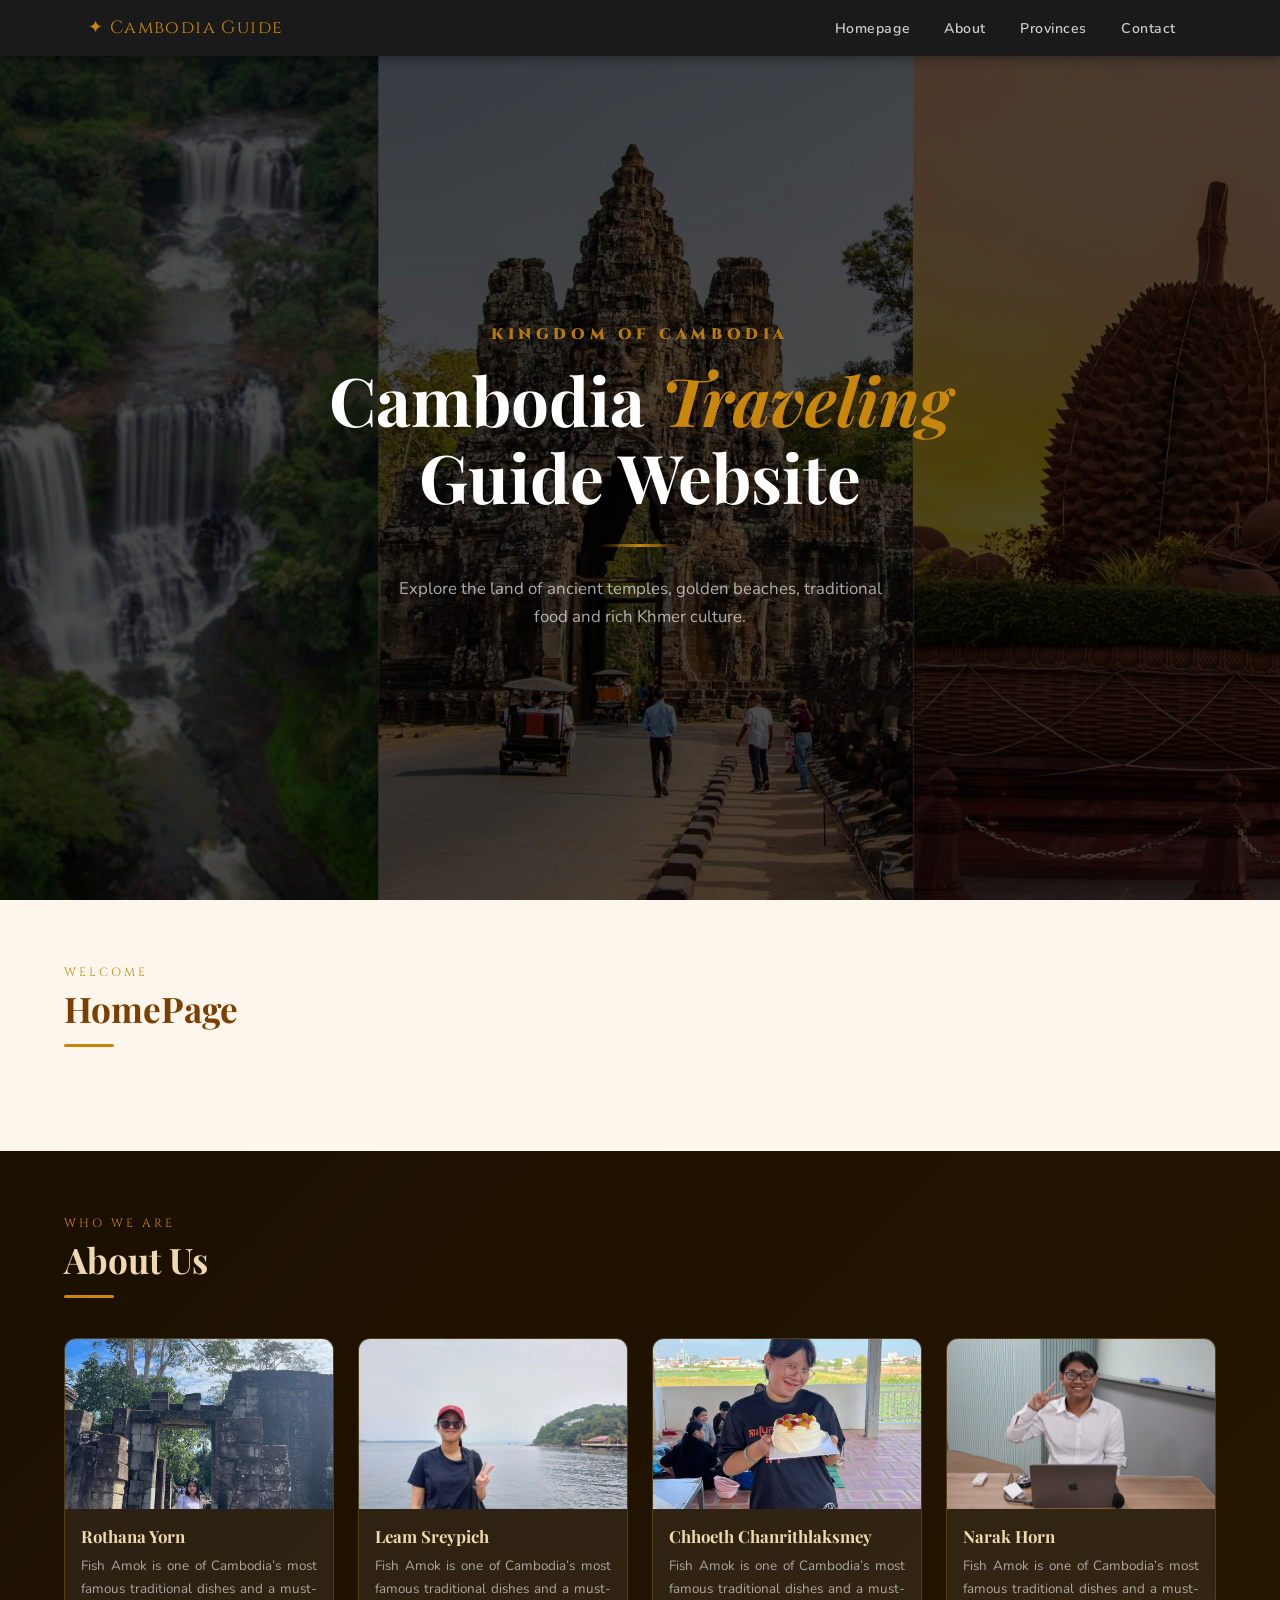
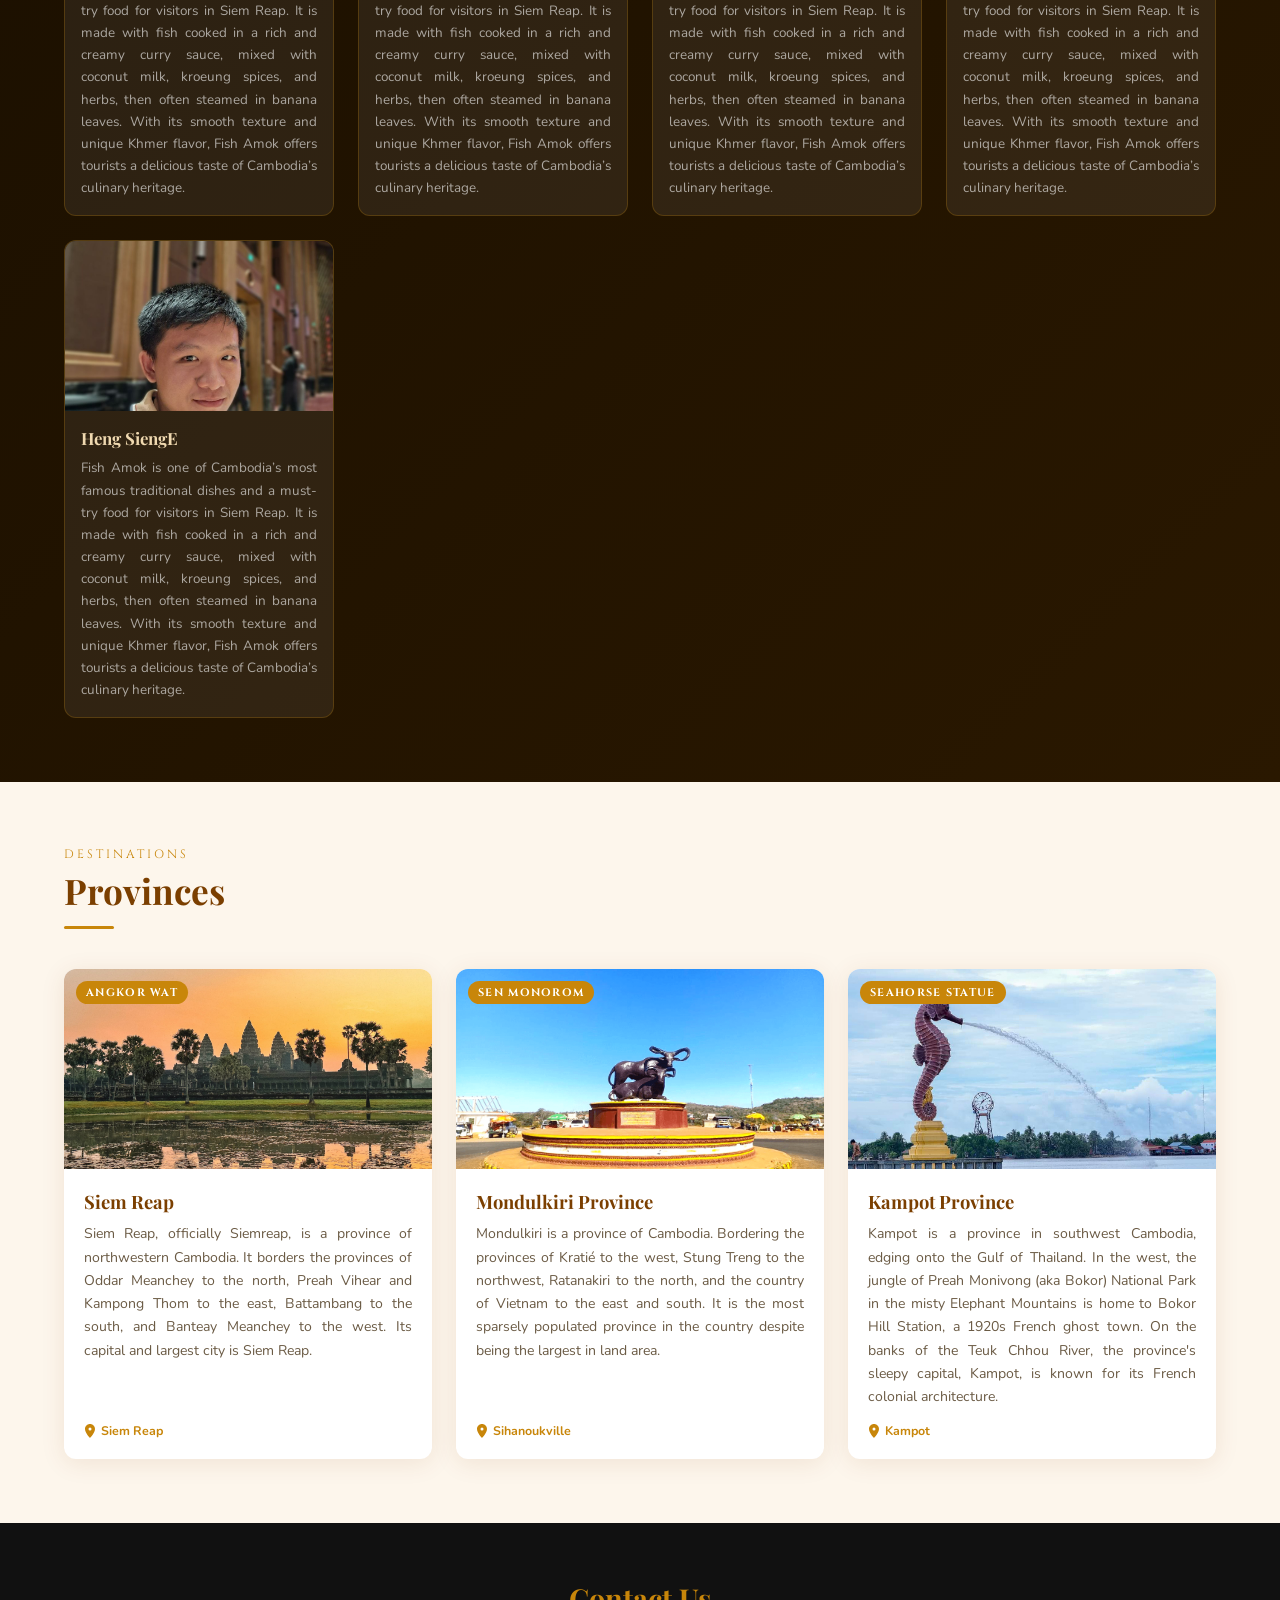
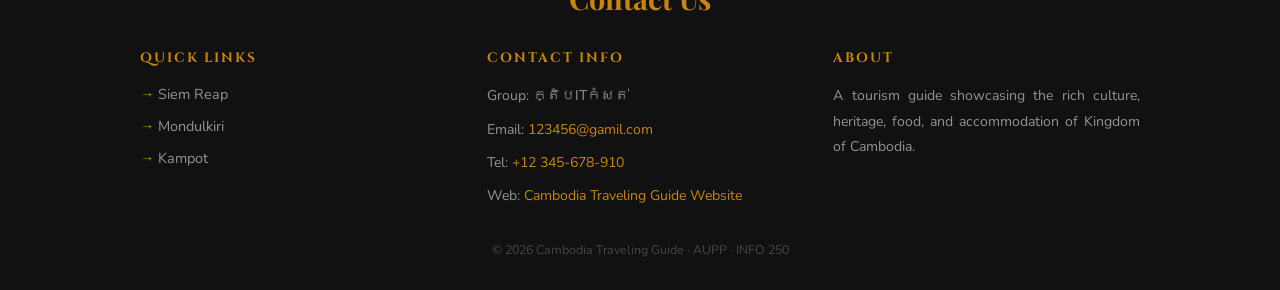
==== index.html @ 1b51a4e3 "Change index.html" ====
<!DOCTYPE html>
<html lang="en">
<head>
    <meta charset="UTF-8">
    <meta name="viewport" content="width=device-width, initial-scale=1.0">
    <title>Cambodia Traveling Guide Website</title>
    <link rel="icon" href="data:image/svg+xml,<svg xmlns='http://www.w3.org/2000/svg' viewBox='0 0 100 100'><text y='.9em' font-size='90'>🛕</text></svg>">
    <link href="https://fonts.googleapis.com/css2?family=Cinzel:wght@400;600&family=Playfair+Display:wght@600;700&family=Nunito:wght@400;600;700&display=swap" rel="stylesheet">
    <link rel="stylesheet" href="style.css">
</head>
<body>
    <header>
        <nav>
            <div class="nav-inner">
                <a class="nav-brand" href="#">✦ Cambodia Guide</a>
                <button class="nav-toggle" onclick="toggleNav()" aria-label="Menu">
                    <span></span>
                    <span></span>
                    <span></span>
                </button>
                <ul class="nav-list" id="navList">
                    <li><a href="#home">Homepage</a></li>
                    <li><a href="#about">About</a></li>
                    <li><a href="#provinces">Provinces</a></li>
                    <li><a href="#contact">Contact</a></li>
                </ul>
            </div>
        </nav>

        <!--Pop up-->
        <div id="adPopup" class="popup-overlay">
            <div class="popup-box">
                <button class="popup-close" onclick="closePopup()">×</button>
                <img src="images/homepage/pop-up.png" alt="Advertisement" class="popup-image">
            </div>
        </div>

        <!--Hero-->
        <div class="hero-home">
            <div class="hero-content">
                <p class="hero-eyebrow">Kingdom of Cambodia</p>
                <h1 class="hero-title">Cambodia <em>Traveling</em><br>Guide Website</h1>
                <div class="divider"></div>
                <p class="hero-sub">Explore the land of ancient temples, golden beaches, traditional food and rich Khmer culture.</p>
            </div>
        </div>
    </header>

    <main>
        <div class="section-wrap" id="home">
            <section>
                <div class="section-header">
                    <p class="section-tag">Welcome</p>
                    <h2 class="section-title">HomePage</h2>
                    <div class="section-divider"></div>
                </div>
            </section>
        </div>

        <div class="section-wrap dark-bg" id="food">
            <section>
                <div class="section-header">
                    <p class="section-tag">Who We Are</p>
                    <h2 class="section-title">About Us</h2>
                    <div class="section-divider"></div>
                </div>
                <div class="food-grid">
                    <div class="food-card reveal">
                        <div class="card-img-wrap">
                            <img src="images/homepage/Rothana.jpg" alt="Fish Amok" loading="lazy">
                        </div>
                        <div class="card-body">
                            <h3 class="card-title">Rothana Yorn</h3>
                            <p class="card-desc">Fish Amok is one of Cambodia’s most famous traditional dishes and a must-try food for visitors in Siem Reap. It is made with fish cooked in a rich and creamy curry sauce, mixed with coconut milk, kroeung spices, and herbs, then often steamed in banana leaves. With its smooth texture and unique Khmer flavor, Fish Amok offers tourists a delicious taste of Cambodia’s culinary heritage.</p>
                        </div>
                    </div> 

                    <div class="food-card reveal">
                        <div class="card-img-wrap">
                            <img src="images/homepage/Sreypich.jpg" alt="Fish Amok" loading="lazy">
                        </div>
                        <div class="card-body">
                            <h3 class="card-title">Leam Sreypich</h3>
                            <p class="card-desc">Fish Amok is one of Cambodia’s most famous traditional dishes and a must-try food for visitors in Siem Reap. It is made with fish cooked in a rich and creamy curry sauce, mixed with coconut milk, kroeung spices, and herbs, then often steamed in banana leaves. With its smooth texture and unique Khmer flavor, Fish Amok offers tourists a delicious taste of Cambodia’s culinary heritage.</p>
                        </div>
                    </div>

                    <div class="food-card reveal">
                        <div class="card-img-wrap">
                            <img src="images/homepage/Smi.jpg" alt="Fish Amok" loading="lazy">
                        </div>
                        <div class="card-body">
                            <h3 class="card-title">Chhoeth Chanrithlaksmey</h3>
                            <p class="card-desc">Fish Amok is one of Cambodia’s most famous traditional dishes and a must-try food for visitors in Siem Reap. It is made with fish cooked in a rich and creamy curry sauce, mixed with coconut milk, kroeung spices, and herbs, then often steamed in banana leaves. With its smooth texture and unique Khmer flavor, Fish Amok offers tourists a delicious taste of Cambodia’s culinary heritage.</p>
                        </div>
                    </div>

                    <div class="food-card reveal">
                        <div class="card-img-wrap">
                            <img src="images/homepage/Narak.JPEG" alt="Fish Amok" loading="lazy">
                        </div>
                        <div class="card-body">
                            <h3 class="card-title">Narak Horn</h3>
                            <p class="card-desc">Fish Amok is one of Cambodia’s most famous traditional dishes and a must-try food for visitors in Siem Reap. It is made with fish cooked in a rich and creamy curry sauce, mixed with coconut milk, kroeung spices, and herbs, then often steamed in banana leaves. With its smooth texture and unique Khmer flavor, Fish Amok offers tourists a delicious taste of Cambodia’s culinary heritage.</p>
                        </div>
                    </div>

                    <div class="food-card reveal">
                        <div class="card-img-wrap">
                            <img src="images/homepage/SiengE.jpg" alt="Fish Amok" loading="lazy">
                        </div>
                        <div class="card-body">
                            <h3 class="card-title">Heng SiengE</h3>
                            <p class="card-desc">Fish Amok is one of Cambodia’s most famous traditional dishes and a must-try food for visitors in Siem Reap. It is made with fish cooked in a rich and creamy curry sauce, mixed with coconut milk, kroeung spices, and herbs, then often steamed in banana leaves. With its smooth texture and unique Khmer flavor, Fish Amok offers tourists a delicious taste of Cambodia’s culinary heritage.</p>
                        </div>
                    </div>
                </div>
            </section>
        </div>

        <div class="section-wrap" id="provinces">
            <section>
                <div class="section-header">
                    <p class="section-tag">Destinations</p>
                    <h2 class="section-title">Provinces</h2>
                    <div class="section-divider"></div>
                </div>
                <div class="cards-grid"> 
                    <!--Siem Reap-->
                    <div class="card reveal">
                        <div class="card-img-wrap">
                            <a href="siem-reap.html"><img src="images/sr/Visiting-site/Angkor.jpg" alt="Siem Reap" loading="lazy"></a>
                            <span class="card-badge">Angkor Wat</span>
                        </div>
                        <div class="card-body">
                            <h3 class="card-title">Siem Reap</h3>
                            <p class="card-desc">Siem Reap, officially Siemreap, is a province of northwestern Cambodia. It borders the provinces of Oddar Meanchey to the north, Preah Vihear and Kampong Thom to the east, Battambang to the south, and Banteay Meanchey to the west. Its capital and largest city is Siem Reap.</p>
                            <div class="card-location">
                                <svg width="12" height="14" viewBox="0 0 12 14" fill="none">
                                    <path d="M6 0C3.24 0 1 2.24 1 5c0 3.75 5 9 5 9s5-5.25 5-9c0-2.76-2.24-5-5-5zm0 6.5A1.5 1.5 0 1 1 6 3.5a1.5 1.5 0 0 1 0 3z" fill="#C8860A"/>
                                </svg>
                                <a href="https://maps.app.goo.gl/c8DbMkfkJXMTaxHZ9" target="_blank">Siem Reap</a>
                            </div>
                        </div>
                    </div>
                    <!--Sihanoukville-->
                    <div class="card reveal">
                        <div class="card-img-wrap">
                            <a href="mondulkiri.html"><img src="images/homepage/Mondulkiri.png" alt="Sihanoukville" loading="lazy"></a>
                            <span class="card-badge">Sen Monorom</span>
                        </div>
                        <div class="card-body">
                            <h3 class="card-title">Mondulkiri Province</h3>
                            <p class="card-desc">Mondulkiri is a province of Cambodia. Bordering the provinces of Kratié to the west, Stung Treng to the northwest, Ratanakiri to the north, and the country of Vietnam to the east and south. It is the most sparsely populated province in the country despite being the largest in land area.</p>
                            <div class="card-location">
                                <svg width="12" height="14" viewBox="0 0 12 14" fill="none">
                                    <path d="M6 0C3.24 0 1 2.24 1 5c0 3.75 5 9 5 9s5-5.25 5-9c0-2.76-2.24-5-5-5zm0 6.5A1.5 1.5 0 1 1 6 3.5a1.5 1.5 0 0 1 0 3z" fill="#C8860A"/>
                                </svg>
                                <a href="https://maps.app.goo.gl/8hXWQ8zhYNGSmt9N6" target="_blank">Sihanoukville</a>
                            </div>
                        </div>
                    </div>
                    <!--Kampot-->
                    <div class="card reveal">
                        <div class="card-img-wrap">
                            <a href="kompot.html"><img src="images/homepage/kampot.jpg" alt="Kampot" loading="lazy"></a>
                            <span class="card-badge">Seahorse Statue</span>
                        </div>
                        <div class="card-body">
                            <h3 class="card-title">Kampot Province</h3>
                            <p class="card-desc">Kampot is a province in southwest Cambodia, edging onto the Gulf of Thailand. In the west, the jungle of Preah Monivong (aka Bokor) National Park in the misty Elephant Mountains is home to Bokor Hill Station, a 1920s French ghost town. On the banks of the Teuk Chhou River, the province's sleepy capital, Kampot, is known for its French colonial architecture.</p>
                            <div class="card-location">
                                <svg width="12" height="14" viewBox="0 0 12 14" fill="none">
                                    <path d="M6 0C3.24 0 1 2.24 1 5c0 3.75 5 9 5 9s5-5.25 5-9c0-2.76-2.24-5-5-5zm0 6.5A1.5 1.5 0 1 1 6 3.5a1.5 1.5 0 0 1 0 3z" fill="#C8860A"/>
                                </svg>
                                <a href="https://maps.app.goo.gl/83RUUyFZAeoeyBeq7" target="_blank">Kampot</a>
                            </div>
                        </div>
                    </div>
                </div>
            </section>
        </div>
    </main>

    <footer id="contact">
        <h2>Contact Us</h2>
        <div class="footer-divider"></div>
        <div class="footer-grid">
            <div class="footer-col">
                <h3 class="footer-col-title">Quick Links</h3>
                <ul class="footer-links">
                    <li><a href="siem-reap.html">Siem Reap</a></li>
                    <li><a href="mondulkiri.html">Mondulkiri</a></li>
                    <li><a href="kompot.html">Kampot</a></li>
                </ul>
            </div>
            <div class="footer-col">
                <h3 class="footer-col-title">Contact Info</h3>
                <p>Group: ក្តិបITកំសត់</p>
                <p style="margin-top:8px;">
                    Email: <a href="123456@gamil.com">123456@gamil.com</a>
                </p>
                <p style="margin-top:8px;">
                    Tel: <a href="+12 345-678-910">+12 345-678-910</a>
                </p>
                <p style="margin-top:8px;">Web: <a href="https://cloudrak.work/" target="_blank">Cambodia Traveling Guide Website</a></p>
            </div>
            <div class="footer-col">
                <h3 class="footer-col-title">About</h3>
                <p>A tourism guide showcasing the rich culture, heritage, food, and accommodation of Kingdom of Cambodia.</p>
            </div>
        </div>
        <div class="footer-divider"></div>
        <p class="footer-copy">© 2026 Cambodia Traveling Guide · AUPP · INFO 250</p>
    </footer>
    <script src="script.js"></script>
</body>
</html>
---- style.css ----
:root {
    --color-primary:    #C8860A;   /* golden temple gold */
    --color-secondary:  #7B3F00;   /* deep brown (like Angkor stone) */
    --color-accent:     #2E7D32;   /* jungle green */
    --color-bg:         #FDF6EC;   /* warm cream background */
    --color-nav-bg:     #1A1A1A;   /* dark navbar */
    --color-text:       #2C2C2C;   /* dark gray text */
    --color-white:      #FFFFFF;
    --color-footer-bg:  #111111;   /* near black footer */
    --color-card-bg:    #FFFFFF;
    --color-muted:      #6B5B45;
    --radius:           12px;        /* For radius ber jg dak redius hav ah ng tv */
    --shadow:           0 4px 24px rgba(124,63,0,0.10);     /* Ah nis shadow */
    --shadow-hover:     0 8px 36px rgba(200,134,10,0.18);   /* hover pos shadow */
}

* {
    margin: 0;
    padding: 0;
    box-sizing: border-box;
}

body {
    background-color: var(--color-bg);
    color: var(--color-text);
    font-family: 'Nunito', sans-serif;
}

/* For Sr  */
 /* ─── NAV ─────────────────────────────────── */
header  nav {
            background-color: var(--color-nav-bg);
            position: fixed;
            top: 0;
            left: 0;
            width: 100%;
            z-index: 100;
            box-shadow: 0 2px 12px rgba(0,0,0,0.4);
        }
 
        .nav-inner {
            max-width: 1200px;
            margin: 0 auto;
            display: flex;
            align-items: center;
            justify-content: space-between;
            padding: 0 24px;
            height: 56px; 
        }
 
        .nav-brand {
            font-family: 'Cinzel', serif;
            color: var(--color-primary);
            font-size: 1.1rem;
            letter-spacing: 0.08em;
            padding: 14px 0;
            text-decoration: none;
            white-space: nowrap;
        }
 
        .nav-list {
            display: flex;
            flex-direction: row;
            gap: 2px;
            list-style: none;
            padding: 0;
            flex-wrap: nowrap;
            white-space: nowrap;
        }
 
        .nav-list li a {
            color: #ccc;
            font-weight: 600;
            font-size: 0.88rem;
            padding: 18px 14px;
            display: block;
            text-decoration: none;
            letter-spacing: 0.04em;
            transition: color 0.2s, background 0.2s;
            white-space: nowrap;
        }
 
        .nav-list li a:hover {
            color: var(--color-primary);
            background-color: rgba(200,134,10,0.08);
        }
        
        header {            /* Stop hero hide from nav*/
            padding-top: 56px; 
            background-color: #1a0f00;
        }

        .popup-overlay {
        display: none;
        position: fixed;
        inset: 0;
        background: rgba(0, 0, 0, 0.65);
        justify-content: center;
        align-items: center;
        z-index: 9999;
        }

        .popup-box {
        position: relative;
        max-width: 500px;
        width: 90%;
        background: #fff;
        border-radius: 12px;
        overflow: hidden;
        box-shadow: 0 10px 30px rgba(0, 0, 0, 0.3);
        }

        .popup-image {
        width: 100%;
        display: block;
        }

        .popup-close {
        position: absolute;
        top: 8px;
        right: 10px;
        z-index: 2;
        border: none;
        background: #000;
        color: #fff;
        width: 32px;
        height: 32px;
        border-radius: 50%;
        cursor: pointer;
        }

        /* ─── HERO ────────────────────────────────── */
        /* Only affects index.html homepage hero */
        .hero-home {
            position: relative;
            min-height: calc(100vh - 56px); 
            display: flex;
            align-items: center;
            justify-content: center;
            overflow: hidden;
        }

        .hero-home::before {
            content: '';
            position: absolute;
            inset: 0;
            background:
                radial-gradient(ellipse 60% 80% at 30% 60%, rgba(200,134,10,0.18) 0%, transparent 70%),
                radial-gradient(ellipse 50% 60% at 75% 35%, rgba(46,125,50,0.12) 0%, transparent 70%);
        }

        .hero-home::after {
            content: '';
            position: absolute;
            inset: -10px;
            background-image: url('images/homepage/home.jpg');
            background-size: cover;
            background-position: center;
            filter: brightness(0.3);
            z-index: 0;
        }

        .hero {
            position: relative;
            background: linear-gradient(135deg, #1a0f00 0%, #3b1f00 50%, #1a2f00 100%);
            min-height: calc(100vh - 56px); 
            display: flex;
            align-items: center;
            justify-content: center;
            overflow: hidden;
        }
 
        .hero::before {
            content: '';
            position: absolute;
            inset: 0;
            background:
                radial-gradient(ellipse 60% 80% at 30% 60%, rgba(200,134,10,0.18) 0%, transparent 70%),
                radial-gradient(ellipse 50% 60% at 75% 35%, rgba(46,125,50,0.12) 0%, transparent 70%);
        }
 
        /* Decorative lotus pattern overlay */
        .hero::after {
            content: '';
            position: absolute;
            inset: 0;
            background-image: radial-gradient(circle, rgba(200,134,10,0.06) 1px, transparent 1px);
            background-size: 40px 40px;
        }

        #player {
            position: absolute;
            top: 50%;
            left: 50%;
            width: 100vw;
            height: 56.25vw; 
            min-height: 100vh;
            min-width: 177.77vh; 
            transform: translate(-50%, -50%);
            pointer-events: none; 
        }

        .hero-overlay {
            position: absolute;
            top: 0;
            left: 0;
            width: 100%;
            height: 100%;
            background: rgba(42, 27, 10, 0.6); /* Adjust 0.6 for darkness */
            z-index: 1;
        }

        .hero-content {
            position: relative;
            z-index: 2;
            text-align: center;
            padding: 60px 24px;
        }
 
        .hero-eyebrow {
            font-family: 'Cinzel', serif;
            color: var(--color-primary);
            font-size: 0.95rem;
            text-decoration: bold;
            font-weight: 900;
            letter-spacing: 0.3em;
            text-transform: uppercase;
            margin-bottom: 16px;
            opacity: 0.9;
        }
 
        .hero-title {
            font-family: 'Playfair Display', serif;
            color: var(--color-white);
            font-size: clamp(2.4rem, 6vw, 4.2rem);
            font-weight: 700;
            line-height: 1.15;
            margin-bottom: 18px;
        }
 
        .hero-title em {
            color: var(--color-primary);
            font-style: italic;
        }
 
        .hero-sub {
            color: rgba(255,255,255,0.65);
            font-size: 1.05rem;
            max-width: 520px;
            margin: 0 auto;
            line-height: 1.7;
        }
 
        /* Decorative golden divider */
        .divider {
            width: 80px;
            height: 3px;
            background: linear-gradient(90deg, transparent, var(--color-primary), transparent);
            margin: 28px auto;
        }
 
        /* ─── SECTION COMMON ─────────────────────── */
main    section {
            max-width: 1200px;
            margin: 0 auto;
            padding: 64px 24px;
        }
 
        .section-header {
            margin-bottom: 40px;
        }
 
        .section-tag {
            font-family: 'Cinzel', serif;
            font-size: 0.75rem;
            letter-spacing: 0.25em;
            text-transform: uppercase;
            color: var(--color-primary);
            margin-bottom: 8px;
        }
 
        .section-title {
            font-family: 'Playfair Display', serif;
            font-size: clamp(1.6rem, 3vw, 2.2rem);
            color: var(--color-secondary);
            font-weight: 700;
            line-height: 1.2;
        }
 
        .section-divider {
            width: 50px;
            height: 3px;
            background: var(--color-primary);
            margin-top: 14px;
            border-radius: 2px;
        }
 
        /* ─── FULL-WIDTH SECTION BG ──────────────── */
        .section-wrap {
            width: 100%;
        }
 
        .section-wrap.alt-bg {
            background-color: #f5ede0;
        }
 
        .section-wrap.dark-bg {
            background: linear-gradient(135deg, #1a0f00, #2a1800);
        }
 
        .section-wrap.dark-bg .section-tag { color: var(--color-primary); }
        .section-wrap.dark-bg .section-title { color: #f0d9b0; }
 
        /* ─── CARDS GRID ─────────────────────────── */
        .cards-grid {
            display: grid;
            grid-template-columns: repeat(auto-fill, minmax(280px, 1fr));
            gap: 24px;
        }
 
        .card {
            background: var(--color-card-bg);
            border-radius: var(--radius);
            overflow: hidden;
            box-shadow: var(--shadow);
            transition: transform 0.3s ease, box-shadow 0.3s ease;
            display: flex;
            flex-direction: column;
        }
 
        .card:hover {
            transform: translateY(-6px);
            box-shadow: var(--shadow-hover);
        }
 
        .card-img-wrap {
            position: relative;
            height: 200px;
            overflow: hidden;
        }
 
        .card-img-wrap img {
            width: 100%;
            height: 100%;
            object-fit: cover;
            transition: transform 0.4s ease;
        }
 
        .card:hover .card-img-wrap img {
            transform: scale(1.06);
        }
 
        .card-badge {
            position: absolute;
            top: 12px;
            left: 12px;
            background: var(--color-primary);
            color: #fff;
            font-size: 0.68rem;
            font-weight: 700;
            letter-spacing: 0.12em;
            text-transform: uppercase;
            padding: 4px 10px;
            border-radius: 20px;
            font-family: 'Cinzel', serif;
        }
 
        .card-body {
            padding: 20px;
            flex: 1;
            display: flex;
            flex-direction: column;
        }
 
        .card-title {
            font-family: 'Playfair Display', serif;
            font-size: 1.15rem;
            color: var(--color-secondary);
            font-weight: 700;
            margin-bottom: 8px;
        }
 
        .card-desc {
            font-size: 0.88rem;
            color: var(--color-muted);
            line-height: 1.65;
            flex: 1;
            text-align: justify;
        }
 
        .card-location {
            display: flex;
            align-items: center;
            gap: 5px;
            font-size: 0.78rem;
            color: var(--color-primary);
            font-weight: 700;
            margin-top: 14px;
        }
 
        .card-location svg {
            flex-shrink: 0;
        }
        .card-location a{
            text-decoration: none;
            color: #C8860A;
        }
        /* ─── FOOD GRID (wider) ──────────────────── */
        .food-grid {
            display: grid;
            grid-template-columns: repeat(auto-fill, minmax(220px, 1fr));
            gap: 24px;
        }
 
        .food-card {
            background: rgba(255,255,255,0.07);
            border: 1px solid rgba(200,134,10,0.25);
            border-radius: var(--radius);
            overflow: hidden;
            transition: transform 0.3s, border-color 0.3s;
        }
 
        .food-card:hover {
            transform: translateY(-5px);
            border-color: var(--color-primary);
        }
 
        .food-card .card-img-wrap {
            height: 170px;
        }
 
        .food-card .card-body {
            padding: 16px;
        }
 
        .food-card .card-title {
            color: #f0d9b0;
            font-size: 1.05rem;
        }
 
        .food-card .card-desc {
            color: rgba(255,255,255,0.60);
            font-size: 0.84rem;
        }
 
        /* ─── ACCOMMODATION TABS ─────────────────── */
        .tabs {
            display: flex;
            gap: 8px;
            margin-bottom: 32px;
            flex-wrap: wrap;
        }
 
        .tab-btn {
            padding: 8px 20px;
            border-radius: 24px;
            border: 2px solid var(--color-primary);
            background: transparent;
            color: var(--color-secondary);
            font-family: 'Nunito', sans-serif;
            font-weight: 700;
            font-size: 0.88rem;
            cursor: pointer;
            transition: all 0.2s;
        }
 
        .tab-btn.active, .tab-btn:hover {
            background: var(--color-primary);
            color: #fff;
        }
 
        .tab-panel { display: none; }
        .tab-panel.active { display: grid; }
 
        /* ─── FOOTER ─────────────────────────────── */
        footer {
            background: var(--color-footer-bg);
            color: rgba(255,255,255,0.55);
            padding: 56px 24px 32px;
        }

        footer h2 {
            font-family: 'Playfair Display', serif;
            color: var(--color-primary);
            font-size: 1.8rem;
            text-align: center;
            margin-bottom: 12px;
        }

        .footer-grid {
            display: grid;
            grid-template-columns: repeat(3, 1fr);
            gap: 40px;
            max-width: 1000px;
            margin: 32px auto;
            text-align: left;
        }

        .footer-col-title {
            font-family: 'Cinzel', serif;
            color: var(--color-primary);
            font-size: 0.85rem;
            letter-spacing: 0.15em;
            text-transform: uppercase;
            margin-bottom: 16px;
        }

        .footer-links {
            list-style: none;
            padding: 0;
            display: flex;
            flex-direction: column;
            gap: 10px;
        }

        .footer-links li a {
            color: rgba(255,255,255,0.55);
            text-decoration: none;
            font-size: 0.9rem;
            transition: color 0.2s;
        }

        .footer-links li a::before {
            content: '→ ';
            color: var(--color-primary);
        }

        .footer-links li a:hover {
            color: var(--color-primary);
        }

        .footer-col p {
            font-size: 0.88rem;
            line-height: 1.8;
            text-align: justify;
        }

        .footer-col a {
            color: var(--color-primary);
            text-decoration: none;
        }

        .footer-copy {
            text-align: center;
            font-size: 0.78rem;
            opacity: 0.4;
            margin-top: 16px;
        }
 
        /* ─── SCROLL REVEAL ──────────────────────── */
        .reveal {
            opacity: 0;
            transform: translateY(28px);
            transition: opacity 0.6s ease, transform 0.6s ease;
        }
        .reveal.visible {
            opacity: 1;
            transform: none;
        }

        .reveal {
            opacity: 0;
            transform: translateY(50px);
            transition: opacity 0.7s ease, transform 0.7s ease;
        }

        .reveal.visible {
            opacity: 1;
            transform: translateY(0);
        }
        
        /* ─── DESKTOP (default, 1024px+) ────────────────── */
        nav {
            background-color: var(--color-nav-bg);
            position: sticky;
            top: 0;
            z-index: 100;
            box-shadow: 0 2px 12px rgba(0,0,0,0.4);
        }

        .nav-inner {
            max-width: 1200px;
            margin: 0 auto;
            display: flex;
            align-items: center;
            justify-content: space-between;
            padding: 0 48px;
            height: 56px;
        }

        .nav-brand {
            font-family: 'Cinzel', serif;
            color: var(--color-primary);
            font-size: 1.1rem;
            letter-spacing: 0.08em;
            text-decoration: none;
            white-space: nowrap;
        }

        .nav-list {
            display: flex;
            flex-direction: row;
            gap: 2px;
            list-style: none;
            padding: 0;
            flex-wrap: nowrap;
            white-space: nowrap;
            margin-left: auto;
        }

        .nav-list li a {
            color: #ccc;
            font-weight: 600;
            font-size: 0.88rem;
            padding: 18px 16px;
            display: block;
            text-decoration: none;
            letter-spacing: 0.04em;
            white-space: nowrap;
            transition: color 0.2s, background 0.2s;
        }

        .nav-list li a:hover {
            color: var(--color-primary);
            background-color: rgba(200,134,10,0.08);
        }

        /*hidden on desktop ( hidden Hamburger) */
        .nav-toggle {
            display: none;
            flex-direction: column;
            gap: 5px;
            cursor: pointer;
            background: none;
            border: none;
            padding: 8px;
        }

        .nav-toggle span {
            display: block;
            width: 24px;
            height: 2px;
            background: #ccc;
            border-radius: 2px;
            transition: all 0.3s;
        }


        /* ─── TABLET (768px – 1023px) ────────────────────── */
        @media (max-width: 1023px) {
            /* Nav */
            .nav-inner {
                padding: 0 24px;
                height: 52px;
            }

            .nav-list li a {
                font-size: 0.82rem;
                padding: 16px 10px;
            }

            /* Footer */
            .footer-grid {
                grid-template-columns: 1fr 1fr; 
                gap: 32px;
            }

            .footer-grid .footer-col:last-child {
                grid-column: 1 / -1;
            }
        }


        /* ─── MOBILE (below 768px) ───────────────────────── */
        @media (max-width: 767px) {
            .nav-inner {
                flex-wrap: wrap;
                height: auto;
                padding: 0 16px;
                position: relative;
            }

            .nav-brand {
                padding: 16px 0;
                font-size: 1rem;
            }

            /* Show hamburger button */
            .nav-toggle {
                display: flex;
                margin-left: auto;
                padding: 16px 0;
            }

            /* Collapsed menu */
            .nav-list {
                display: none;
                flex-direction: column;
                width: 100%;
                margin-left: 0;
                padding-bottom: 8px;
                border-top: 1px solid rgba(255,255,255,0.08);
            }

            /* Open state */
            .nav-list.open {
                display: flex;
            }

            .nav-list li a {
                padding: 12px 4px;
                font-size: 0.9rem;
                border-bottom: 1px solid rgba(255,255,255,0.05);
                white-space: normal;
            }
            .footer-grid {
                grid-template-columns: 1fr;
                gap: 32px;
                text-align: center;
            }

            .footer-links li a::before {
                content: '';
            }
            .footer-col p{
                text-align: center;
            }
        }
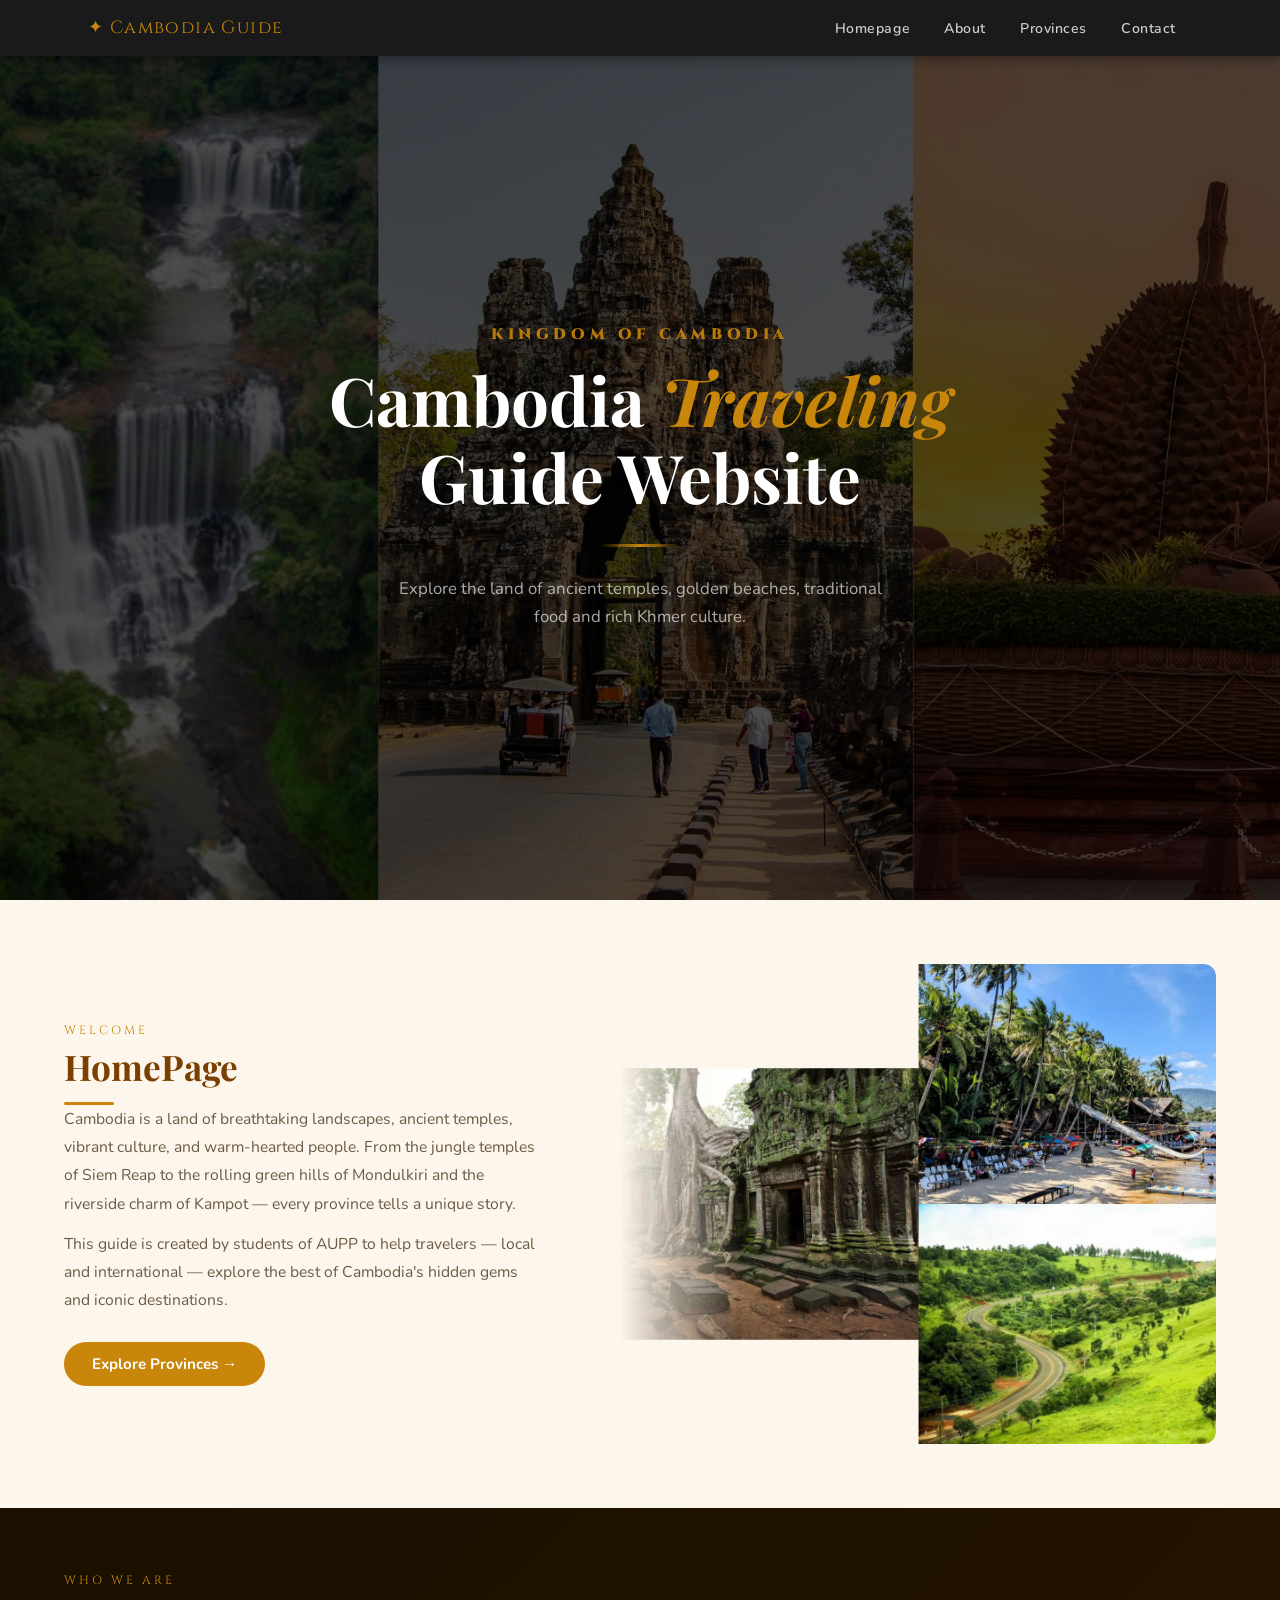
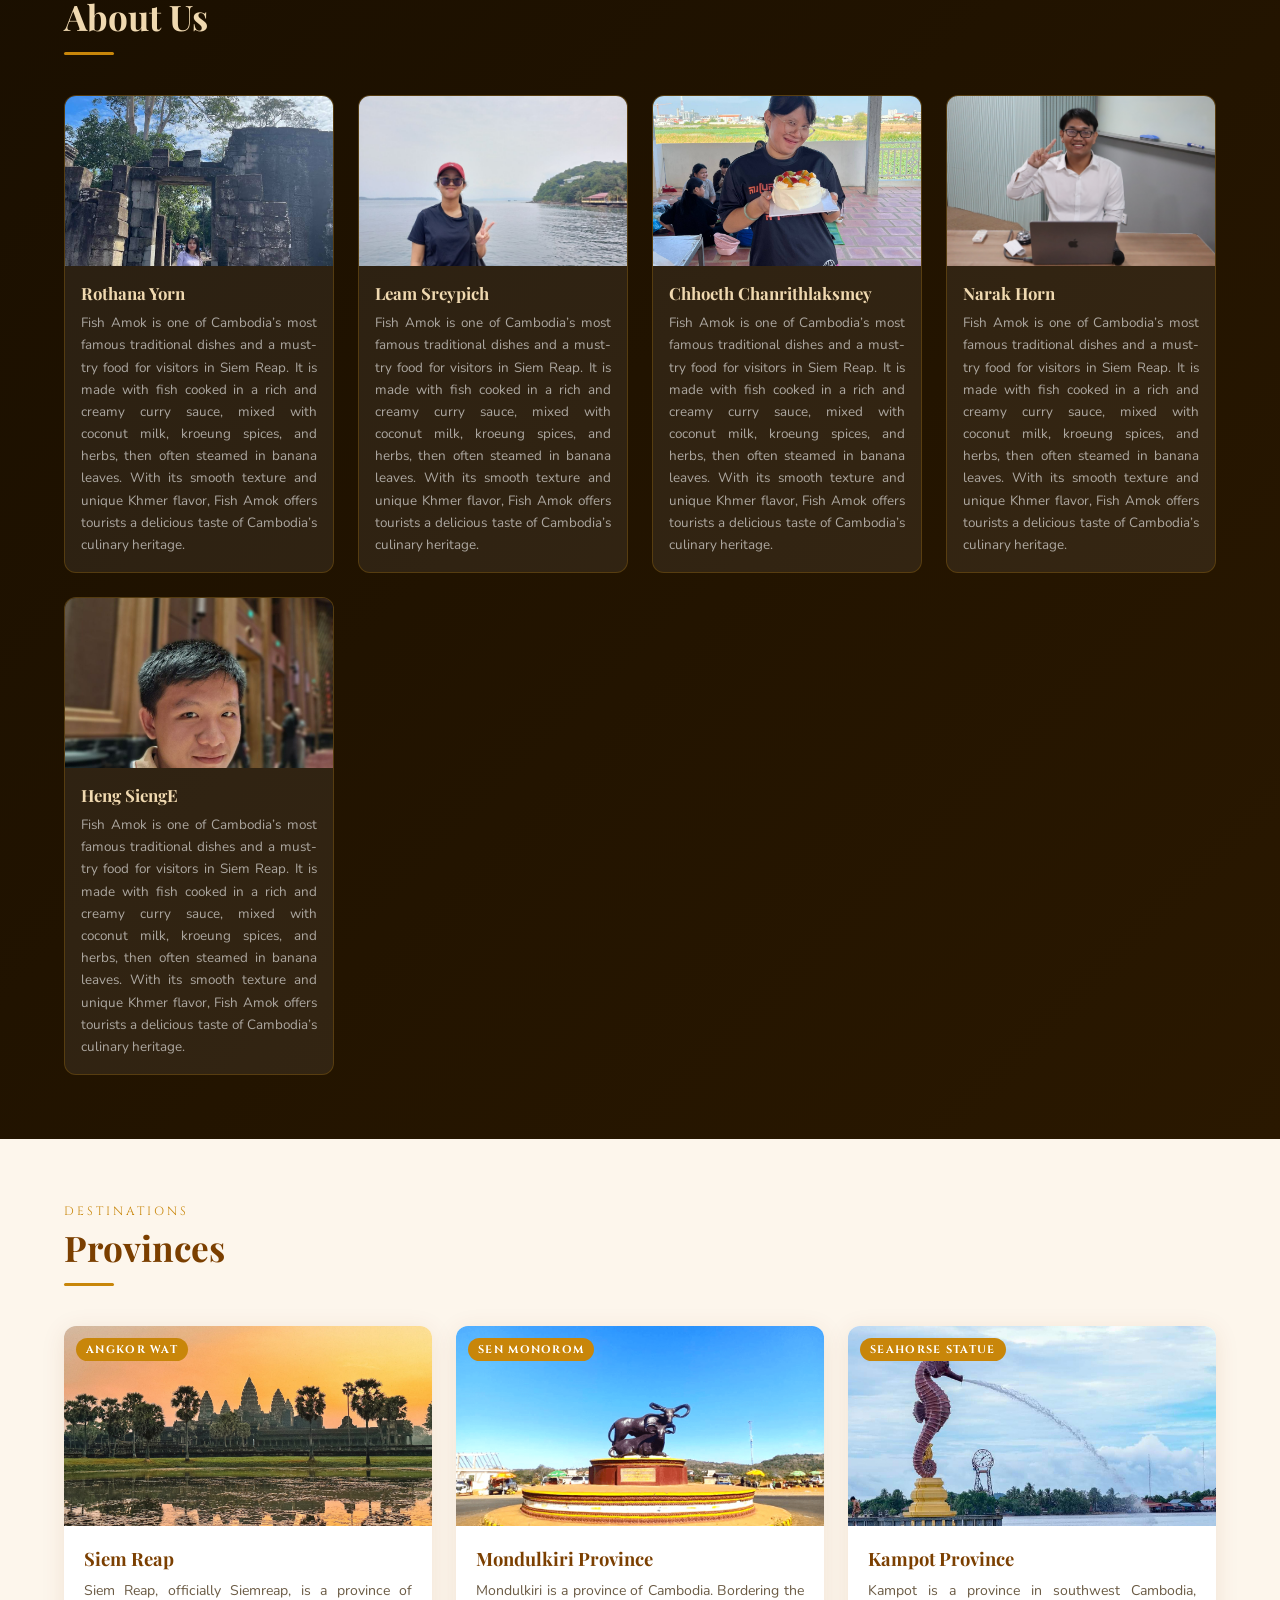
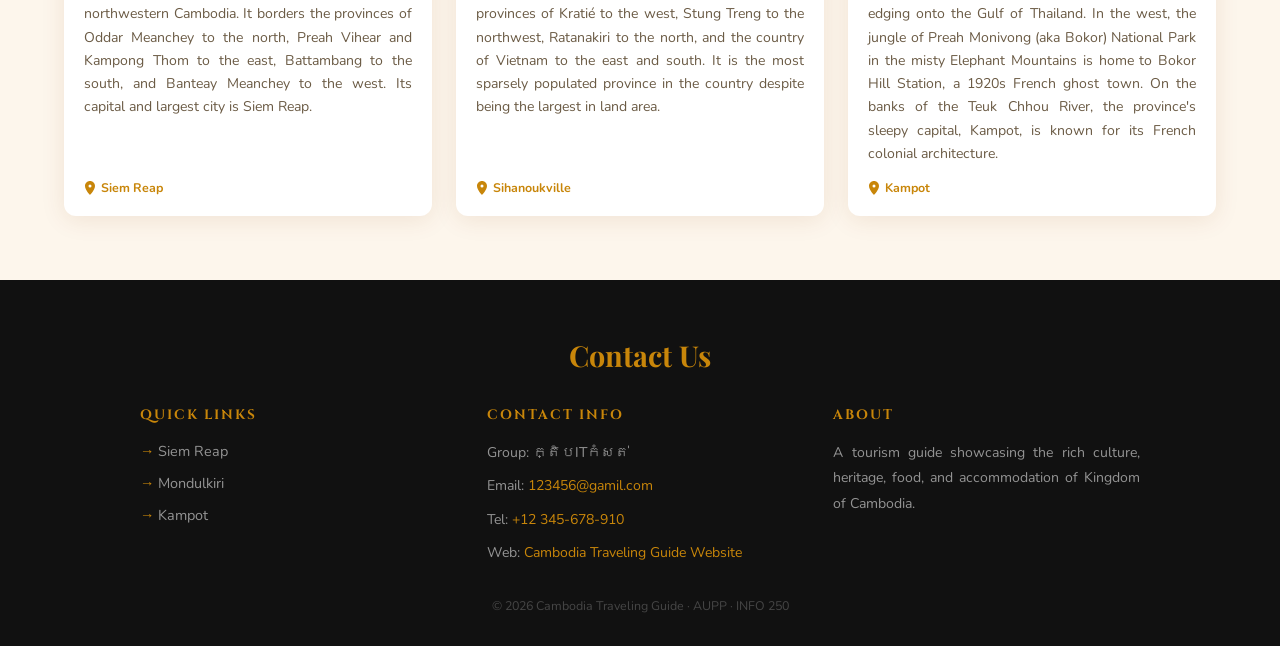
==== commit 7e6d351c: "Change index.html and css" ====
--- a/index.html
+++ b/index.html
@@ -49,10 +49,21 @@
     <main>
         <div class="section-wrap" id="home">
             <section>
-                <div class="section-header">
-                    <p class="section-tag">Welcome</p>
-                    <h2 class="section-title">HomePage</h2>
-                    <div class="section-divider"></div>
+                <div class="welcome-wrap">
+                    <!-- Left: Text -->
+                    <div class="welcome-text">
+                        <p class="section-tag">Welcome</p>
+                        <h2 class="section-title">HomePage</h2>
+                        <div class="section-divider"></div>
+                        <p class="welcome-desc">Cambodia is a land of breathtaking landscapes, ancient temples, vibrant culture, and warm-hearted people. From the jungle temples of Siem Reap to the rolling green hills of Mondulkiri and the riverside charm of Kampot — every province tells a unique story.</p>
+                        <p class="welcome-desc" style="margin-top: 12px;">This guide is created by students of AUPP to help travelers — local and international — explore the best of Cambodia's hidden gems and iconic destinations.</p>
+                        <a href="#provinces" class="welcome-btn">Explore Provinces →</a>
+                    </div>
+
+                    <!-- Right: Image with fade -->
+                    <div class="welcome-img-wrap">
+                        <img src="images/homepage/bg.jpg" alt="Cambodia Highlights">
+                    </div>
                 </div>
             </section>
         </div>
--- a/style.css
+++ b/style.css
@@ -26,6 +26,77 @@
     font-family: 'Nunito', sans-serif;
 }
 
+/* ─── WELCOME SECTION ─────────────────────── */
+.welcome-wrap {
+    display: flex;
+    align-items: center;
+    gap: 60px;
+}
+
+.welcome-text {
+    flex: 1;
+    min-width: 280px;
+}
+
+.welcome-text em {
+    color: var(--color-primary);
+    font-style: italic;
+}
+
+.welcome-desc {
+    font-size: 0.98rem;
+    color: var(--color-muted);
+    line-height: 1.8;
+    max-width: 480px;
+}
+
+.welcome-btn {
+    display: inline-block;
+    margin-top: 28px;
+    padding: 12px 28px;
+    background-color: var(--color-primary);
+    color: #fff;
+    border-radius: 50px;
+    font-weight: 700;
+    font-size: 0.95rem;
+    text-decoration: none;
+    transition: background-color 0.2s, transform 0.2s;
+}
+
+.welcome-btn:hover {
+    background-color: var(--color-secondary);
+    transform: translateY(-2px);
+}
+
+.welcome-img-wrap {
+    flex: 1.2;
+    position: relative;
+    border-radius: var(--radius);
+    overflow: hidden;
+}
+
+.welcome-img-wrap img {
+    width: 100%;
+    height: 480px;
+    object-fit: cover;
+    display: block;
+    border-radius: var(--radius);
+}
+
+/* Fade left edge into cream background */
+.welcome-img-wrap::before {
+    content: '';
+    position: absolute;
+    top: 0;
+    left: 0;
+    width: 120px;
+    height: 100%;
+    background: linear-gradient(to right, var(--color-bg), transparent);
+    z-index: 1;
+    pointer-events: none;
+}
+
+
 /* For Sr  */
  /* ─── NAV ─────────────────────────────────── */
 header  nav {
@@ -727,5 +798,21 @@
             }
         }
 
+        /* Responsive for welcome homepage*/
+        @media (max-width: 768px) {
+            .welcome-wrap {
+                flex-direction: column;
+                gap: 30px;
+            }
+
+            .welcome-img-wrap img {
+                height: 280px;
+            }
+
+            .welcome-img-wrap::before {
+                display: none;
+            }
+        }
+
 
        
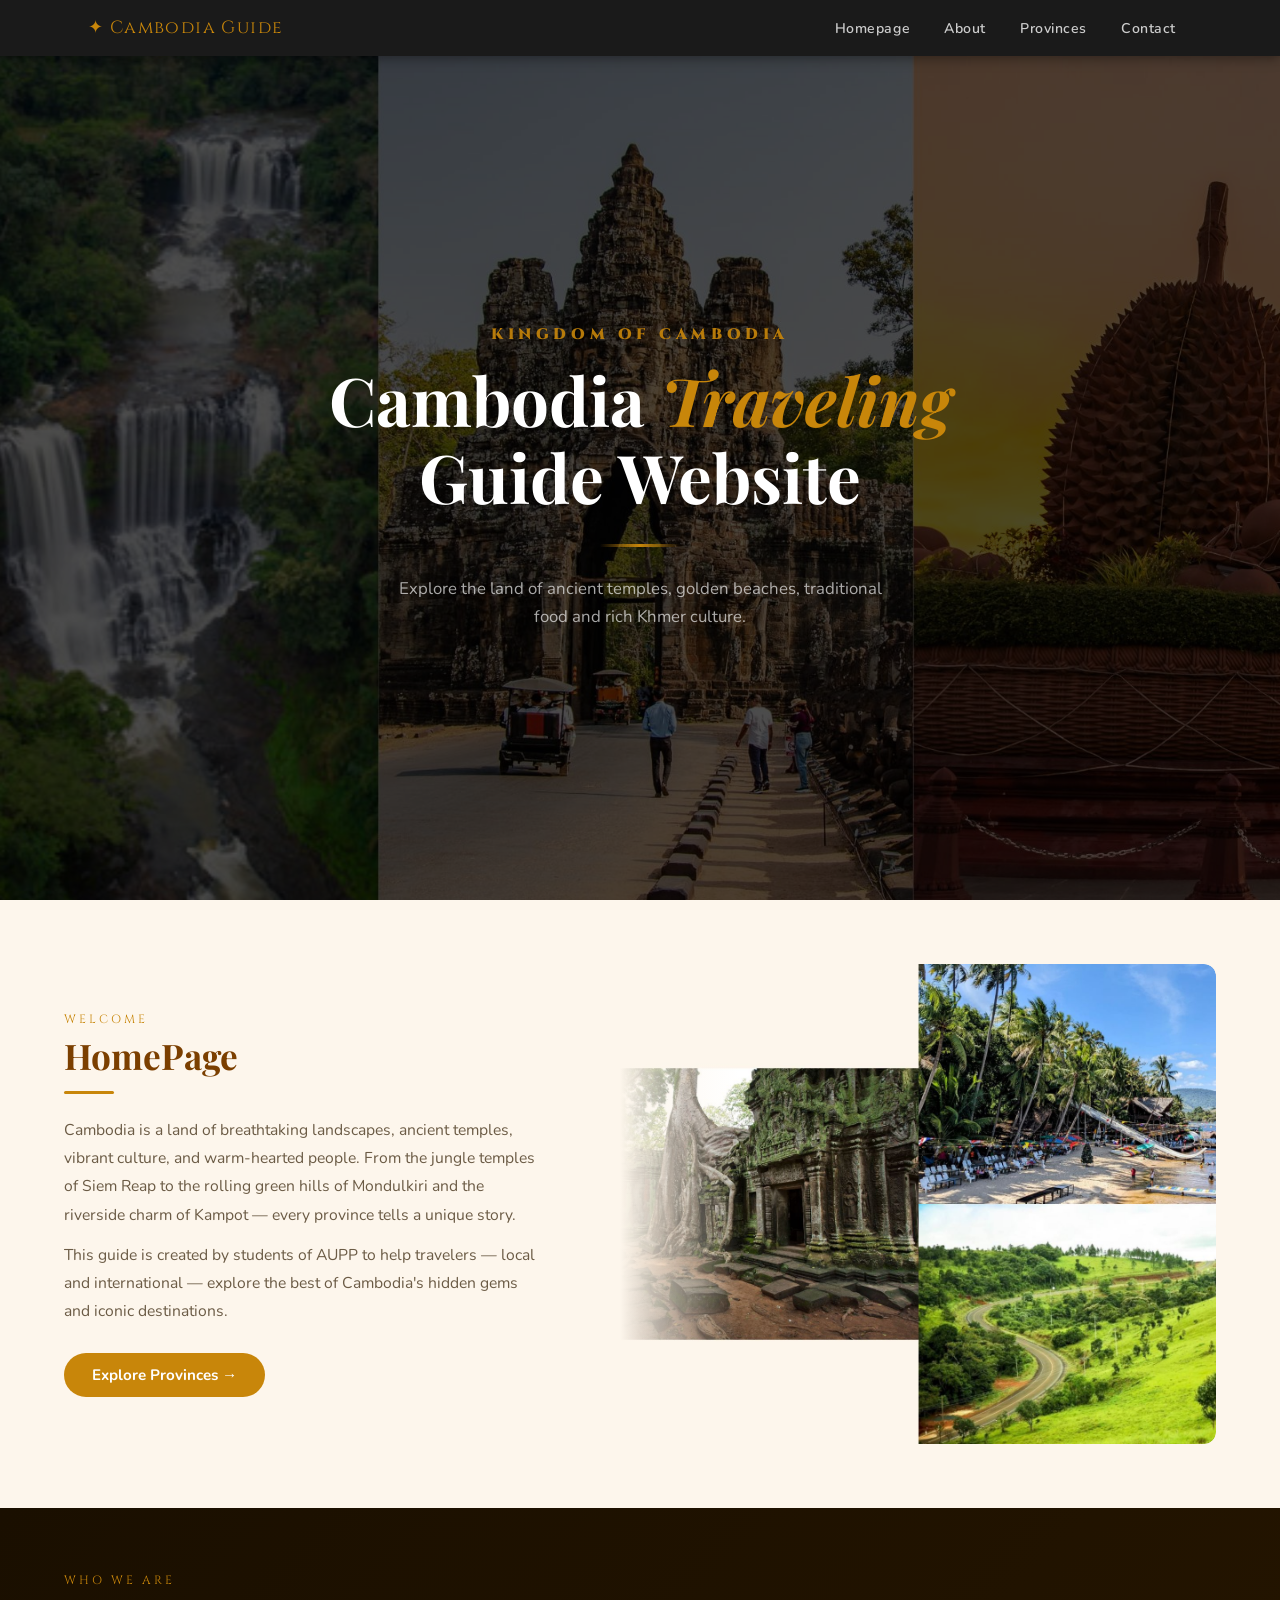
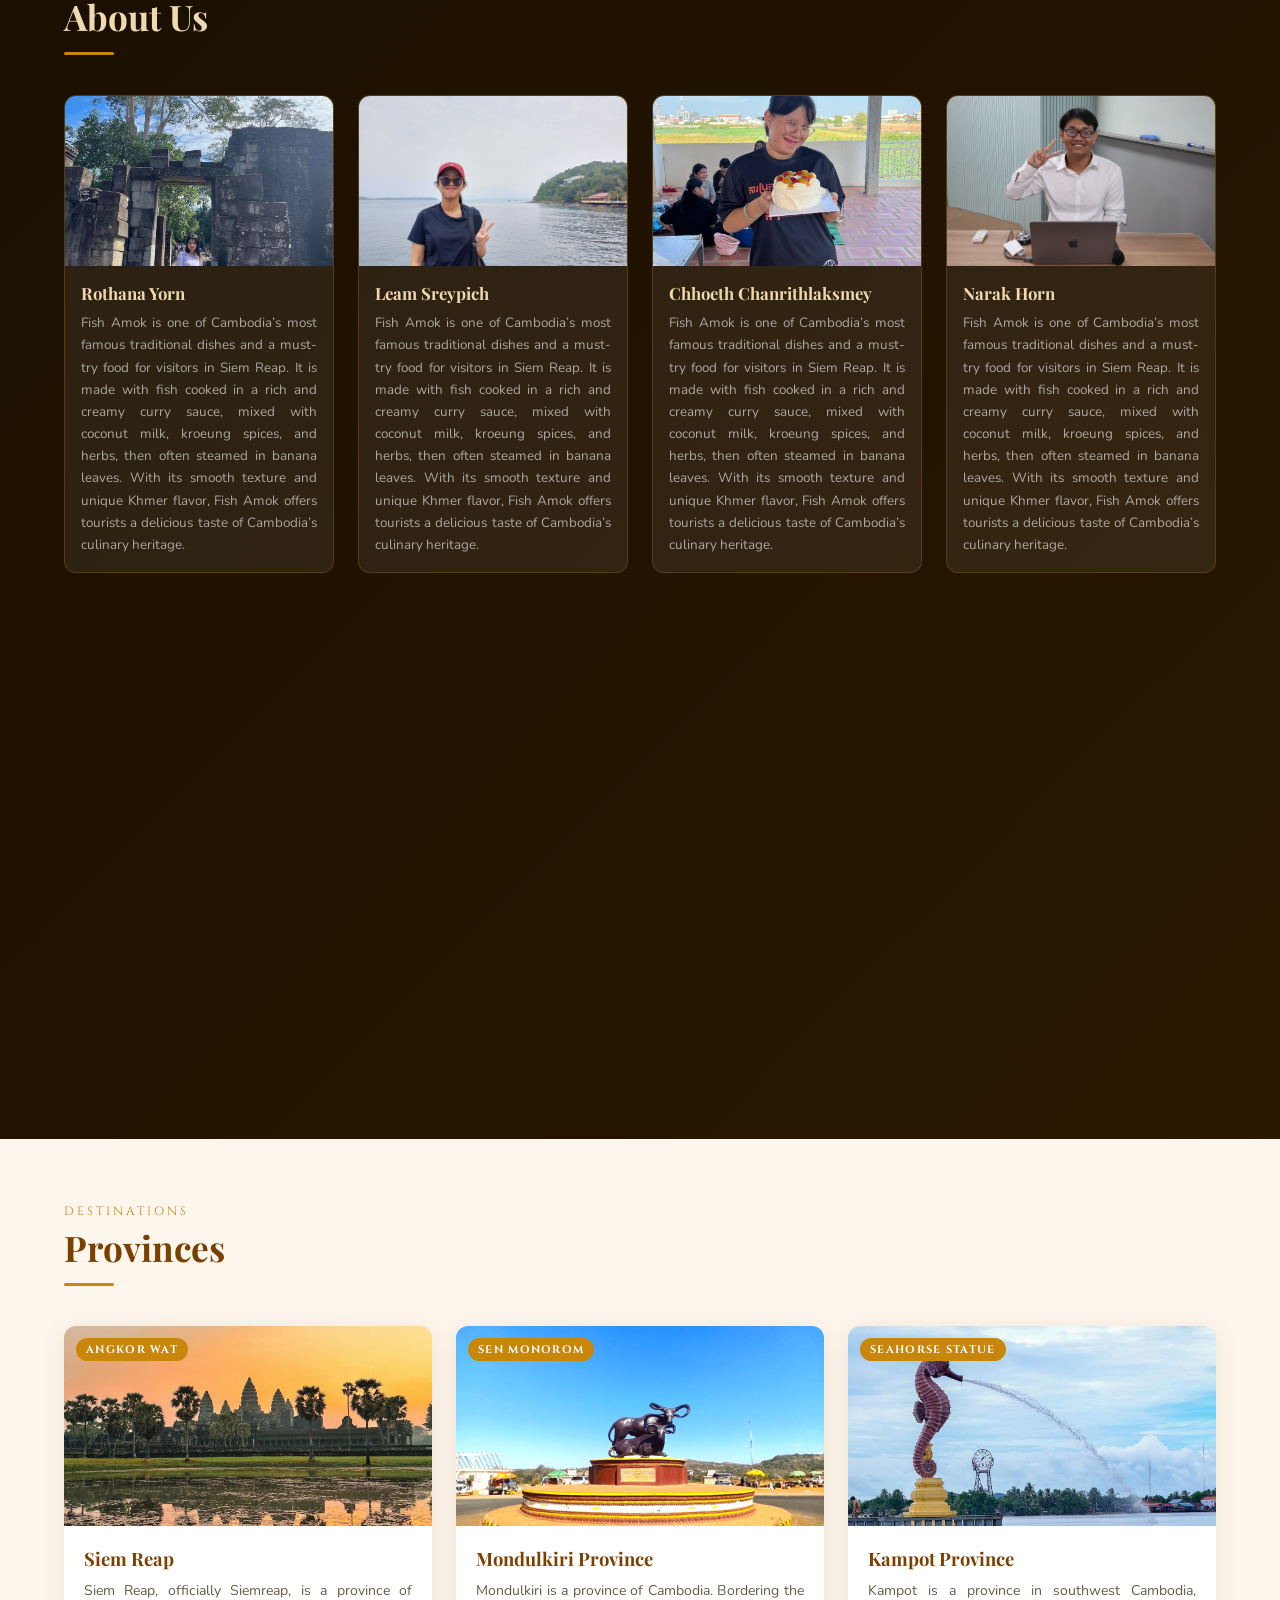
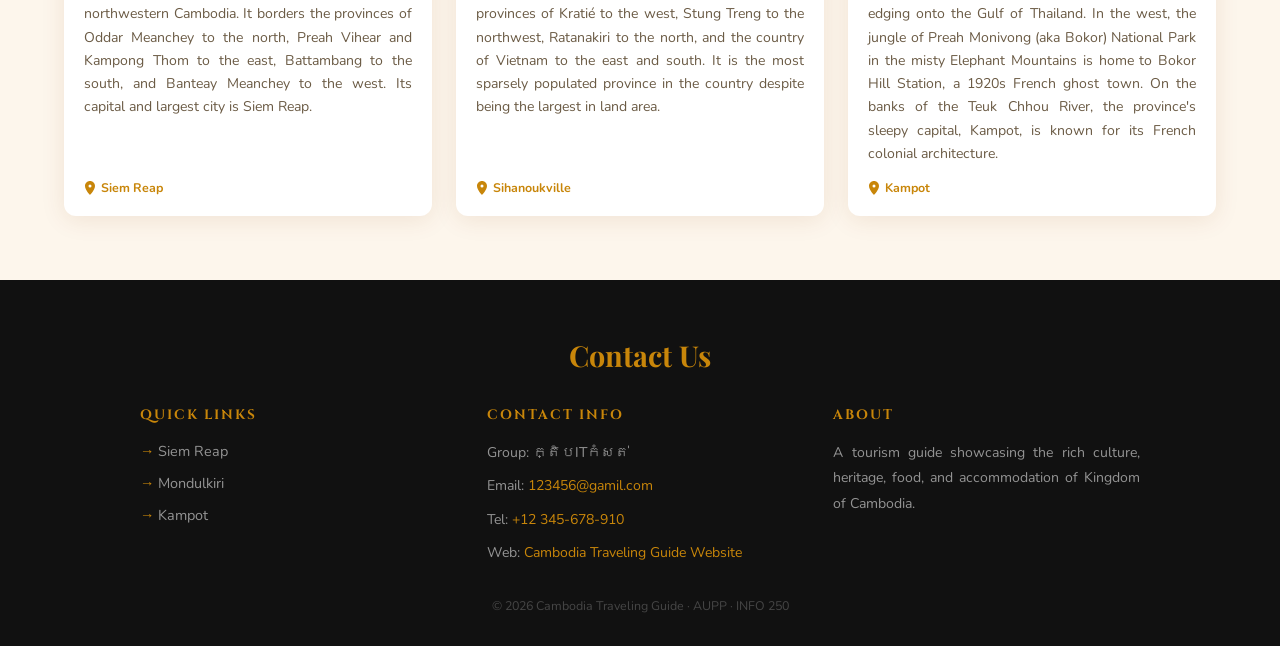
==== commit e5f84bc7: "Chage Index.html" ====
--- a/index.html
+++ b/index.html
@@ -54,7 +54,7 @@
                     <div class="welcome-text">
                         <p class="section-tag">Welcome</p>
                         <h2 class="section-title">HomePage</h2>
-                        <div class="section-divider"></div>
+                        <div class="section-divider"></div><br>
                         <p class="welcome-desc">Cambodia is a land of breathtaking landscapes, ancient temples, vibrant culture, and warm-hearted people. From the jungle temples of Siem Reap to the rolling green hills of Mondulkiri and the riverside charm of Kampot — every province tells a unique story.</p>
                         <p class="welcome-desc" style="margin-top: 12px;">This guide is created by students of AUPP to help travelers — local and international — explore the best of Cambodia's hidden gems and iconic destinations.</p>
                         <a href="#provinces" class="welcome-btn">Explore Provinces →</a>
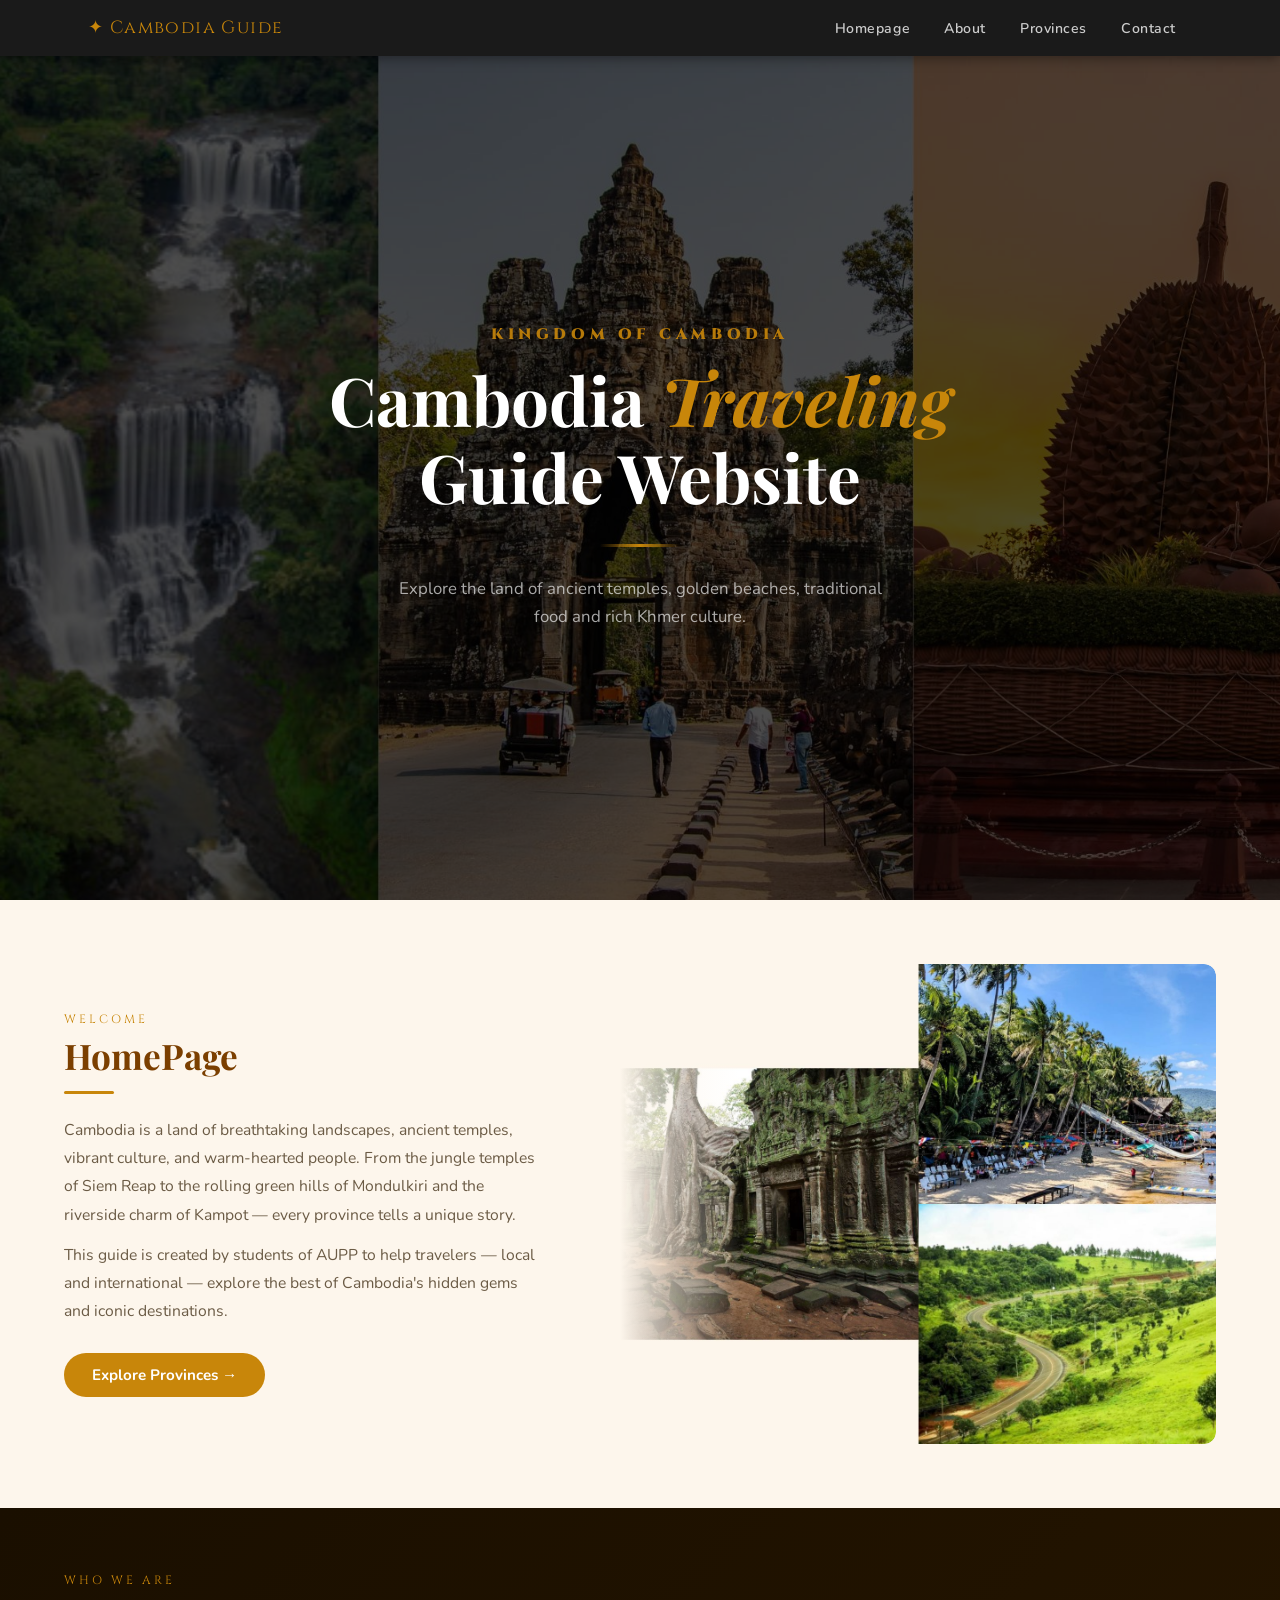
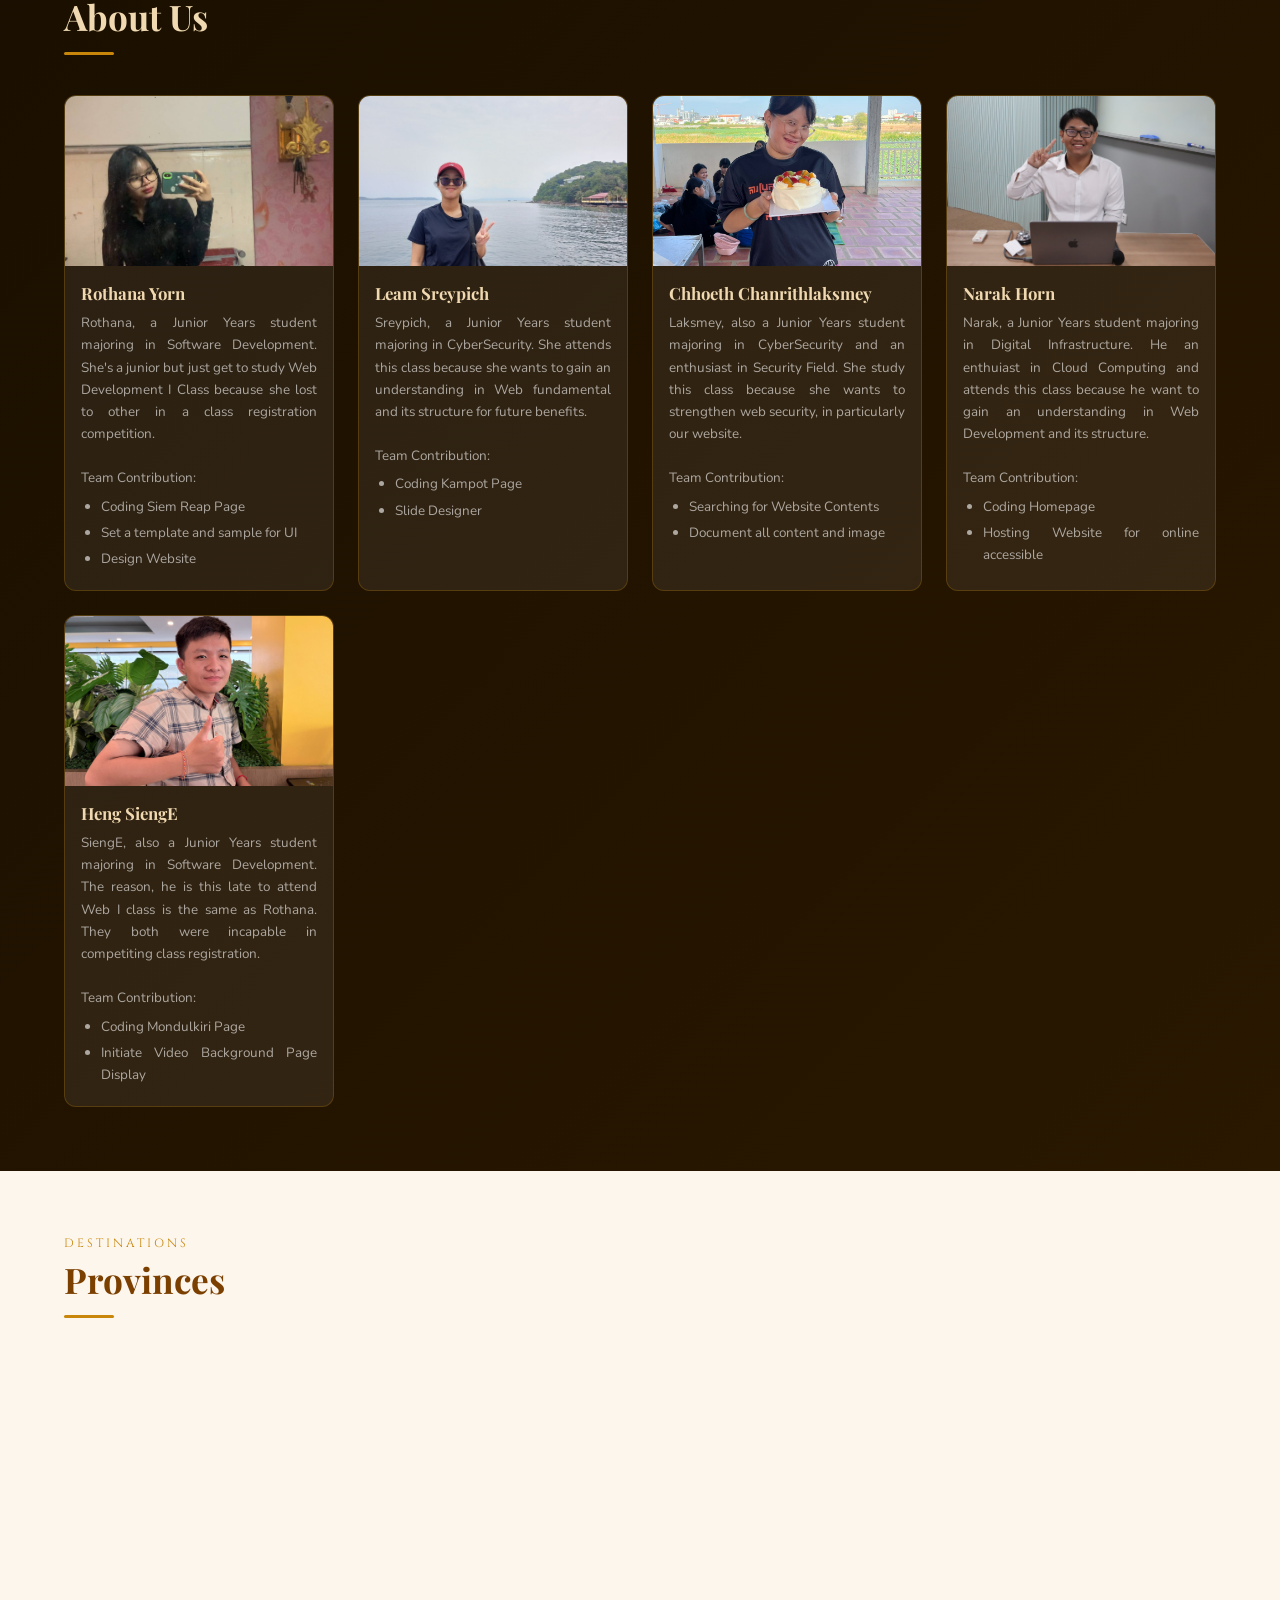
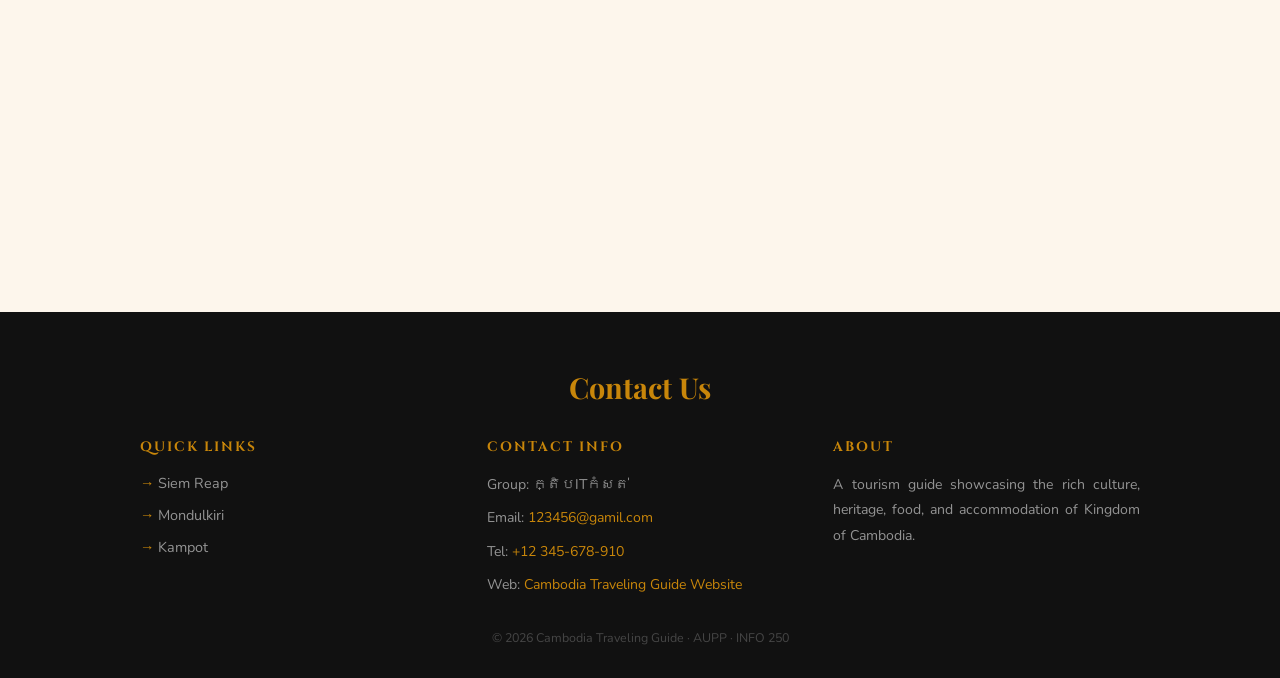
==== commit 81537271: "Chage Index.html" ====
--- a/index.html
+++ b/index.html
@@ -82,7 +82,14 @@
                         </div>
                         <div class="card-body">
                             <h3 class="card-title">Rothana Yorn</h3>
-                            <p class="card-desc">Fish Amok is one of Cambodia’s most famous traditional dishes and a must-try food for visitors in Siem Reap. It is made with fish cooked in a rich and creamy curry sauce, mixed with coconut milk, kroeung spices, and herbs, then often steamed in banana leaves. With its smooth texture and unique Khmer flavor, Fish Amok offers tourists a delicious taste of Cambodia’s culinary heritage.</p>
+                            <div class="card-desc">Rothana, a Junior Years student majoring in Software Development. She's a junior but just get to study Web Development I Class because she lost to other in a class registration competition. 
+                                <br><br>Team Contribution:
+                                <ul>
+                                    <li>Coding Siem Reap Page</li>
+                                    <li>Set a template and sample for UI</li>
+                                    <li>Design Website</li>
+                                </ul>
+                            </div>
                         </div>
                     </div> 
 
@@ -92,7 +99,13 @@
                         </div>
                         <div class="card-body">
                             <h3 class="card-title">Leam Sreypich</h3>
-                            <p class="card-desc">Fish Amok is one of Cambodia’s most famous traditional dishes and a must-try food for visitors in Siem Reap. It is made with fish cooked in a rich and creamy curry sauce, mixed with coconut milk, kroeung spices, and herbs, then often steamed in banana leaves. With its smooth texture and unique Khmer flavor, Fish Amok offers tourists a delicious taste of Cambodia’s culinary heritage.</p>
+                            <div class="card-desc">Sreypich, a Junior Years student majoring in CyberSecurity. She attends this class because she wants to gain an understanding in Web fundamental and its structure for future benefits.
+                                <br><br>Team Contribution:
+                                <ul>
+                                    <li>Coding Kampot Page</li>
+                                    <li>Slide Designer</li>
+                                </ul>
+                            </div>
                         </div>
                     </div>
 
@@ -102,7 +115,13 @@
                         </div>
                         <div class="card-body">
                             <h3 class="card-title">Chhoeth Chanrithlaksmey</h3>
-                            <p class="card-desc">Fish Amok is one of Cambodia’s most famous traditional dishes and a must-try food for visitors in Siem Reap. It is made with fish cooked in a rich and creamy curry sauce, mixed with coconut milk, kroeung spices, and herbs, then often steamed in banana leaves. With its smooth texture and unique Khmer flavor, Fish Amok offers tourists a delicious taste of Cambodia’s culinary heritage.</p>
+                            <div class="card-desc">Laksmey, also a Junior Years student majoring in CyberSecurity and an enthusiast in Security Field. She study this class because she wants to strengthen web security, in particularly our website.
+                                <br><br>Team Contribution:
+                                <ul>
+                                    <li>Searching for Website Contents</li>
+                                    <li>Document all content and image</li>
+                                </ul>
+                            </div>
                         </div>
                     </div>
 
@@ -112,7 +131,13 @@
                         </div>
                         <div class="card-body">
                             <h3 class="card-title">Narak Horn</h3>
-                            <p class="card-desc">Fish Amok is one of Cambodia’s most famous traditional dishes and a must-try food for visitors in Siem Reap. It is made with fish cooked in a rich and creamy curry sauce, mixed with coconut milk, kroeung spices, and herbs, then often steamed in banana leaves. With its smooth texture and unique Khmer flavor, Fish Amok offers tourists a delicious taste of Cambodia’s culinary heritage.</p>
+                            <div class="card-desc">Narak, a Junior Years student majoring in Digital Infrastructure. He an enthuiast in Cloud Computing and attends this class because he want to gain an understanding in Web Development and its structure.
+                                <br><br>Team Contribution:
+                                <ul>
+                                    <li>Coding Homepage</li>
+                                    <li>Hosting Website for online accessible</li>
+                                </ul>
+                            </div>
                         </div>
                     </div>
 
@@ -122,7 +147,13 @@
                         </div>
                         <div class="card-body">
                             <h3 class="card-title">Heng SiengE</h3>
-                            <p class="card-desc">Fish Amok is one of Cambodia’s most famous traditional dishes and a must-try food for visitors in Siem Reap. It is made with fish cooked in a rich and creamy curry sauce, mixed with coconut milk, kroeung spices, and herbs, then often steamed in banana leaves. With its smooth texture and unique Khmer flavor, Fish Amok offers tourists a delicious taste of Cambodia’s culinary heritage.</p>
+                            <div class="card-desc">SiengE, also a Junior Years student majoring in Software Development. The reason, he is this late to attend Web I class is the same as Rothana. They both were incapable in competiting class registration.
+                                <br><br>Team Contribution:
+                                <ul>
+                                    <li>Coding Mondulkiri Page</li>
+                                    <li>Initiate Video Background Page Display</li>
+                                </ul>
+                            </div>
                         </div>
                     </div>
                 </div>
--- a/style.css
+++ b/style.css
@@ -458,7 +458,17 @@
             flex: 1;
             text-align: justify;
         }
- 
+
+        .card-desc ul {
+            margin-top: 6px;
+            padding-left: 20px;
+            list-style: disc;
+        }
+ 
+        .card-desc ul li {
+            margin-bottom: 4px;
+        }
+
         .card-location {
             display: flex;
             align-items: center;
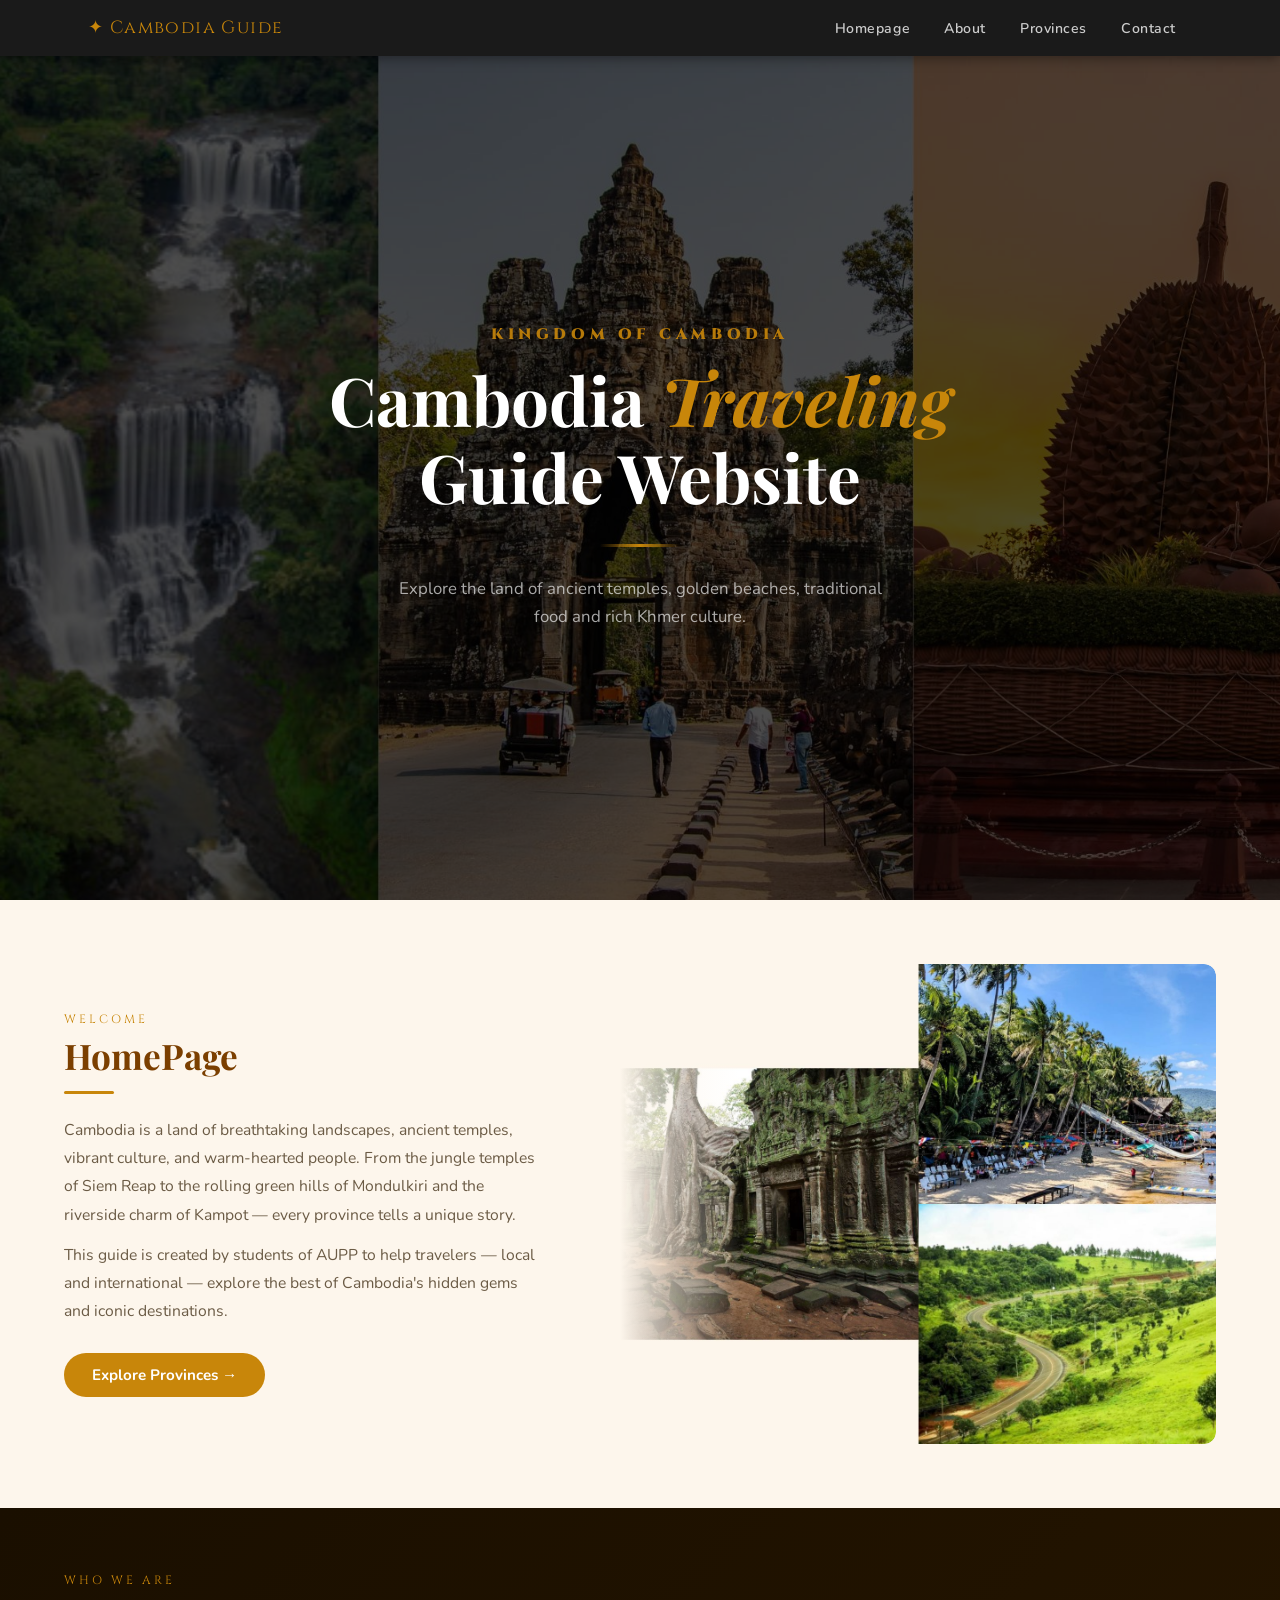
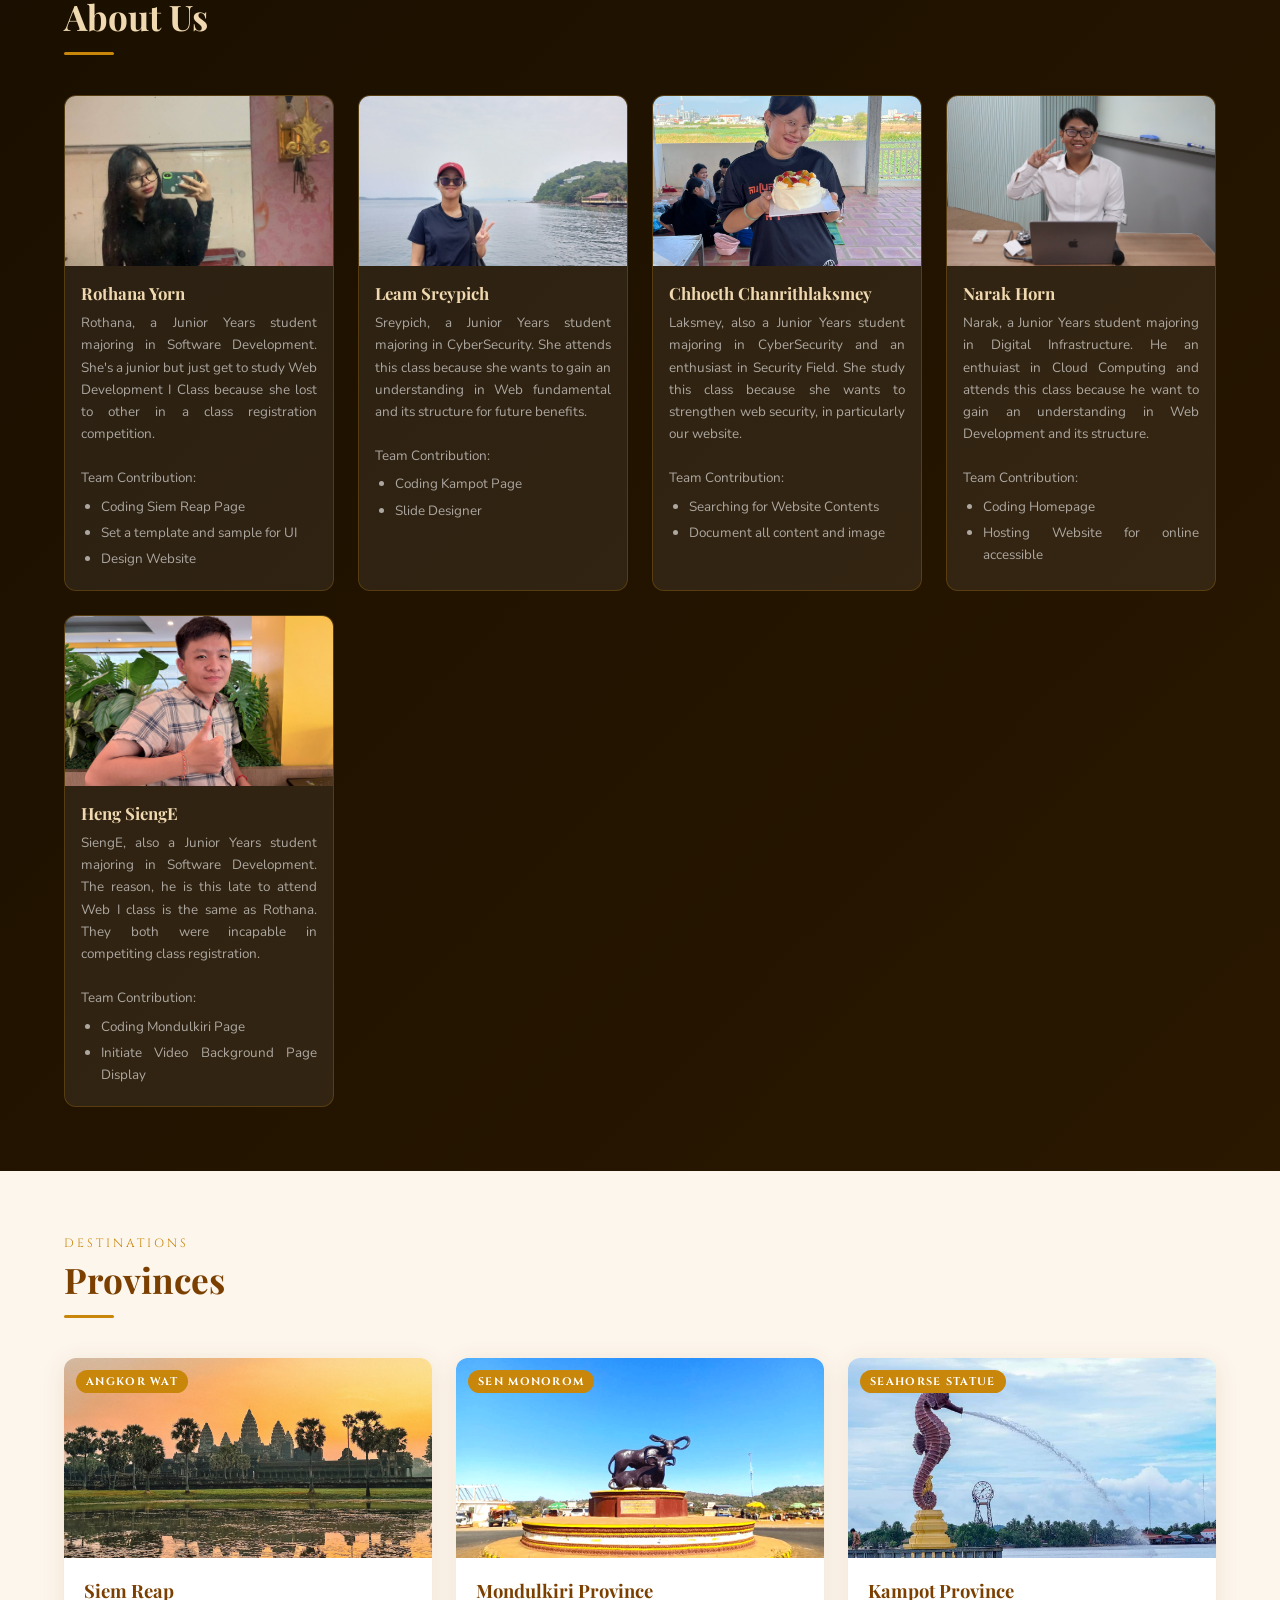
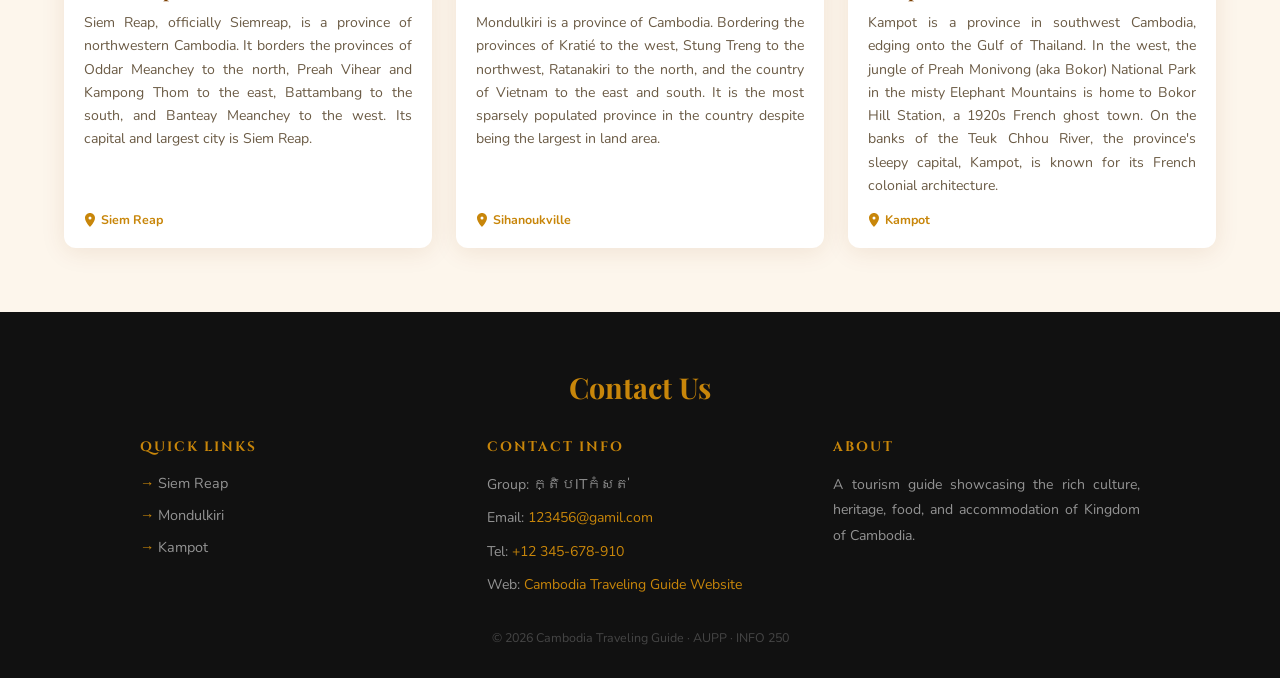
==== commit 349c797e: "Change Web Link" ====
--- a/index.html
+++ b/index.html
@@ -68,7 +68,7 @@
             </section>
         </div>
 
-        <div class="section-wrap dark-bg" id="food">
+        <div class="section-wrap dark-bg" id="about">
             <section>
                 <div class="section-header">
                     <p class="section-tag">Who We Are</p>
@@ -245,7 +245,7 @@
                 <p style="margin-top:8px;">
                     Tel: <a href="+12 345-678-910">+12 345-678-910</a>
                 </p>
-                <p style="margin-top:8px;">Web: <a href="https://cloudrak.work/" target="_blank">Cambodia Traveling Guide Website</a></p>
+                <p style="margin-top:8px;">Web: <a href="https://cambodia-traveling-guide-website.vercel.app/" target="_blank">Cambodia Traveling Guide Website</a></p>
             </div>
             <div class="footer-col">
                 <h3 class="footer-col-title">About</h3>
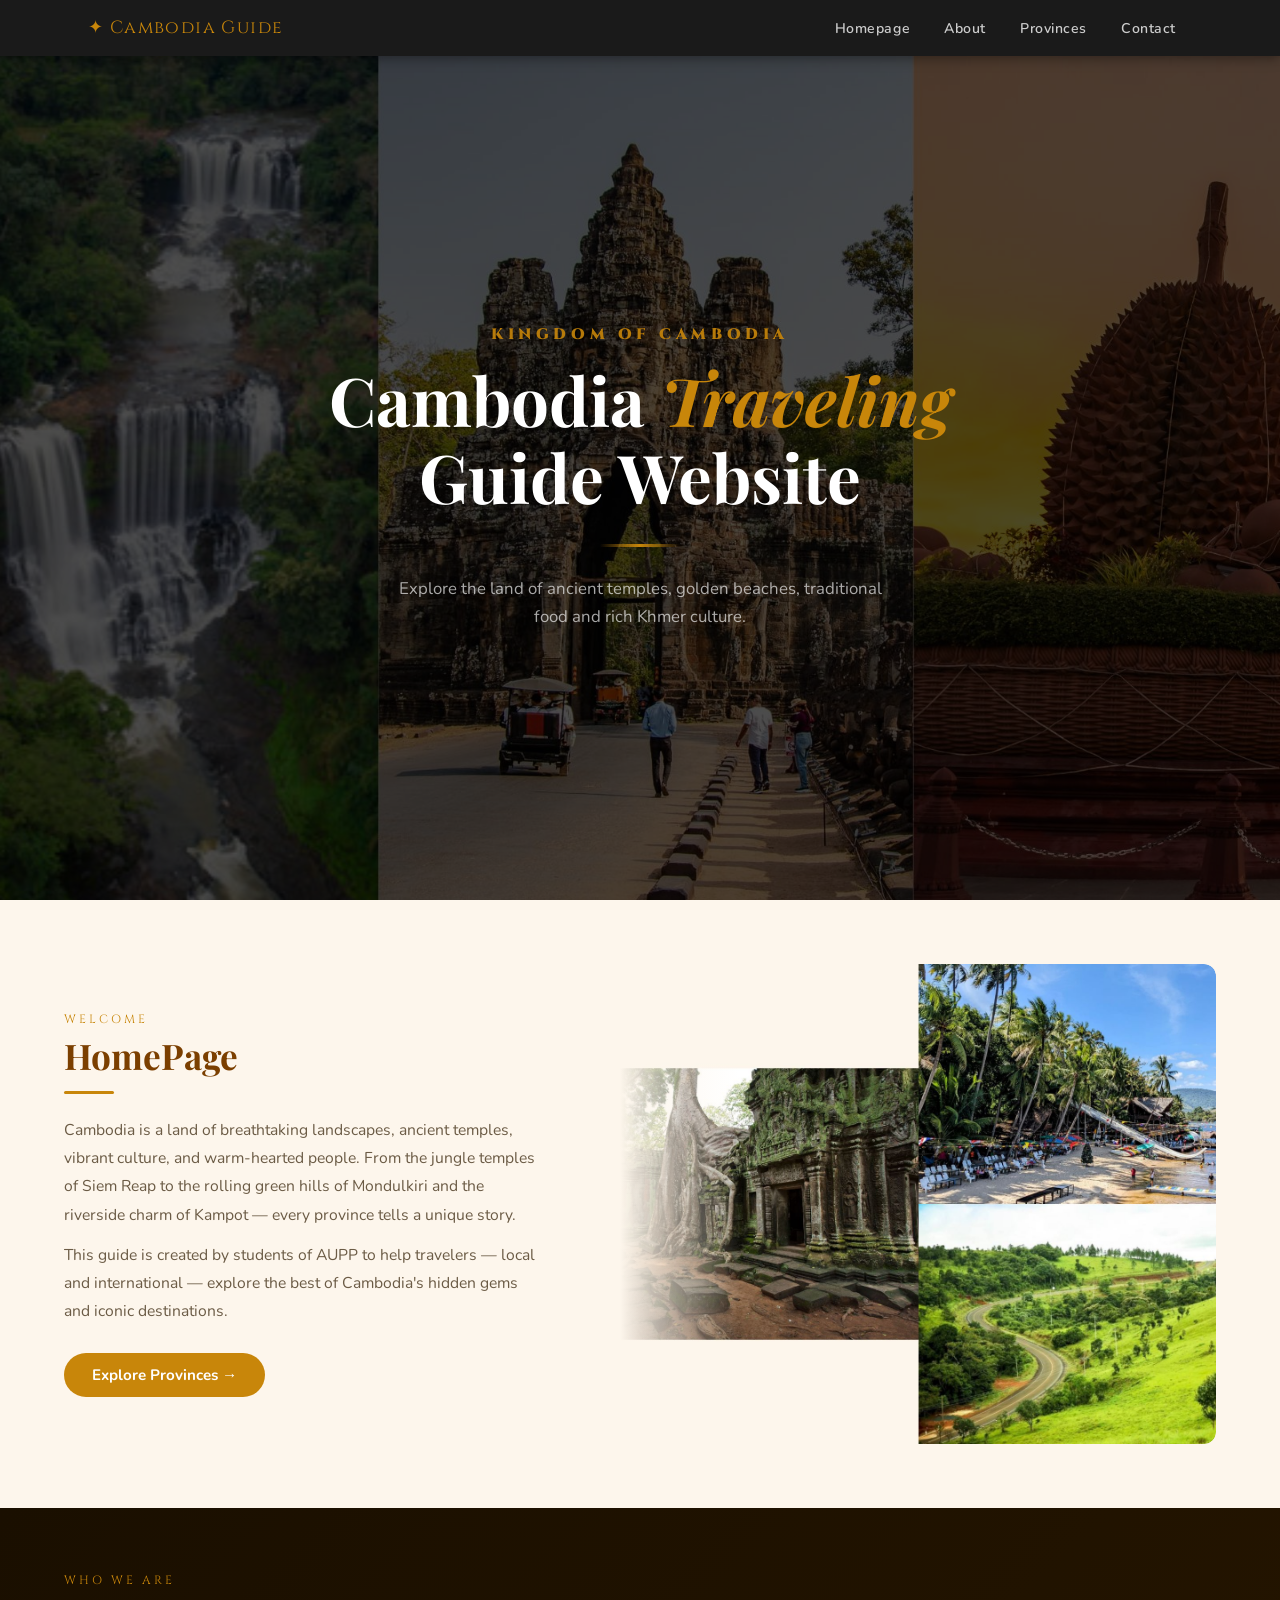
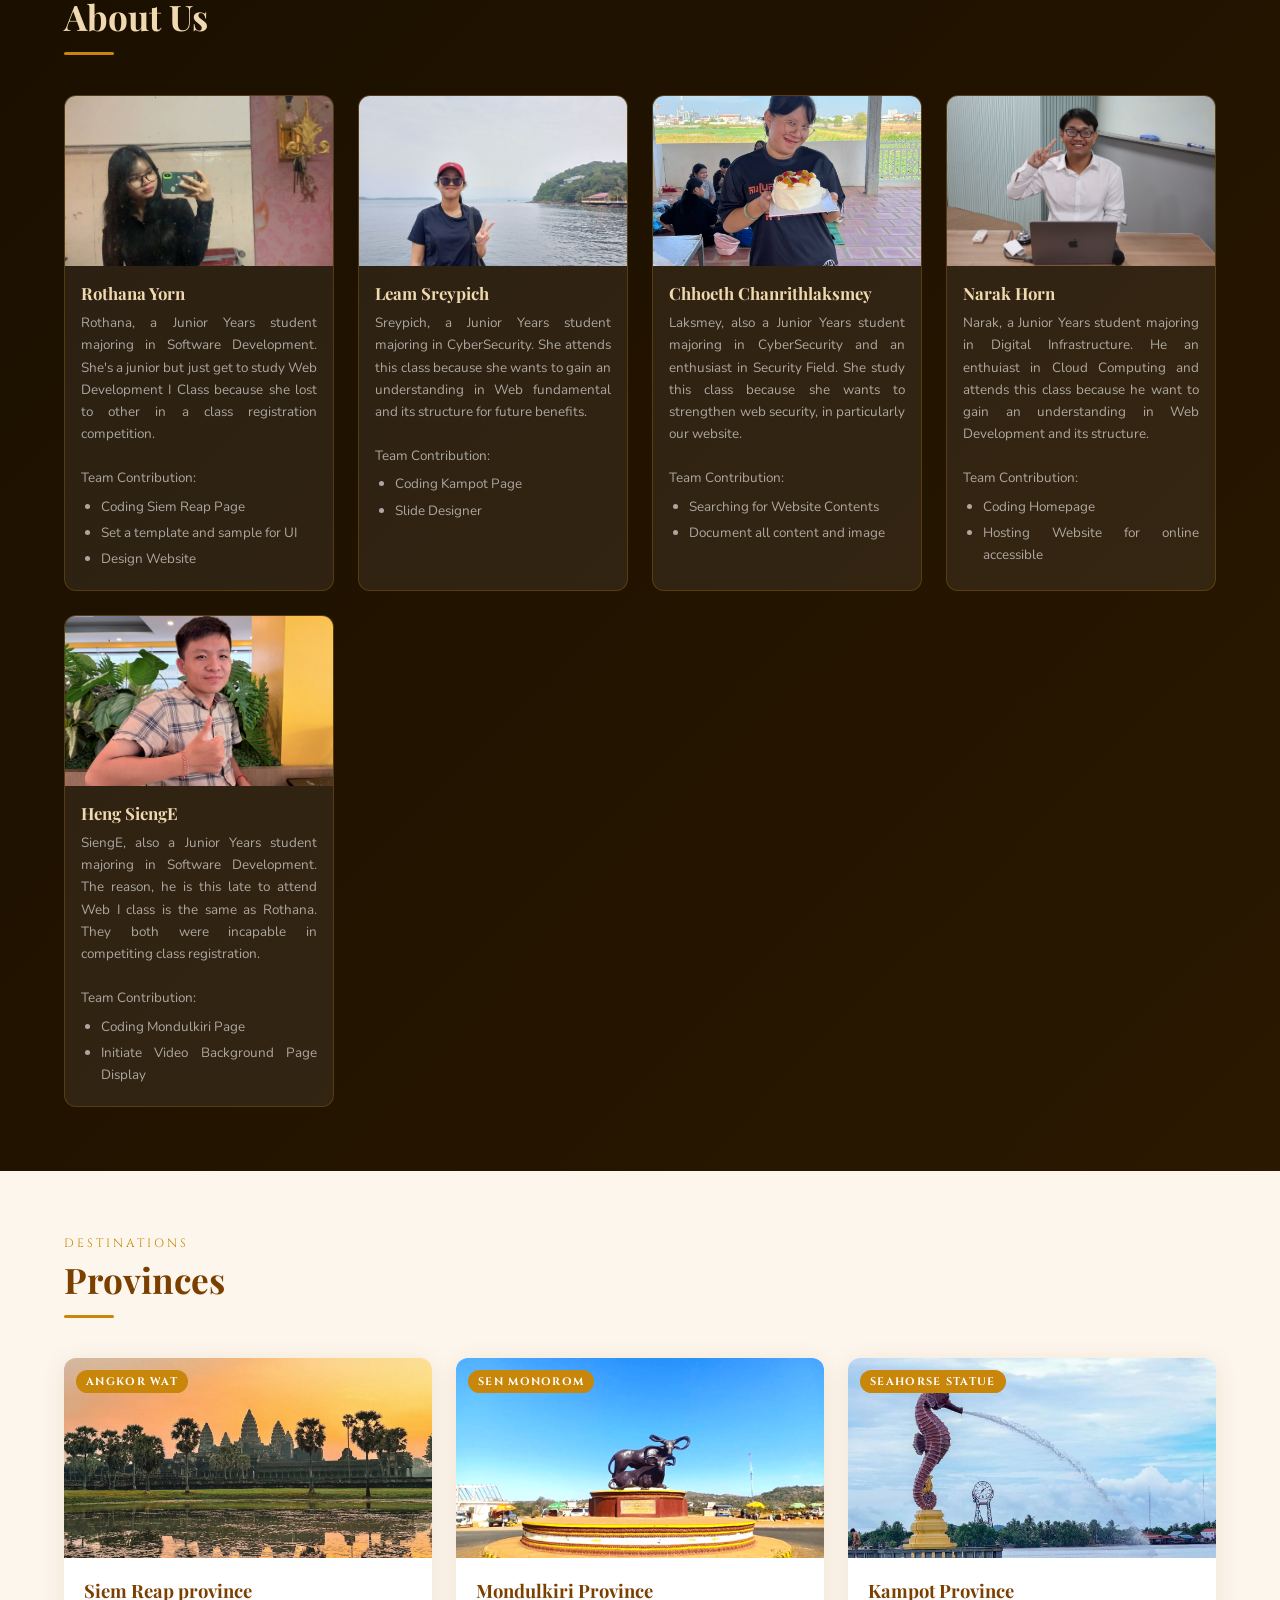
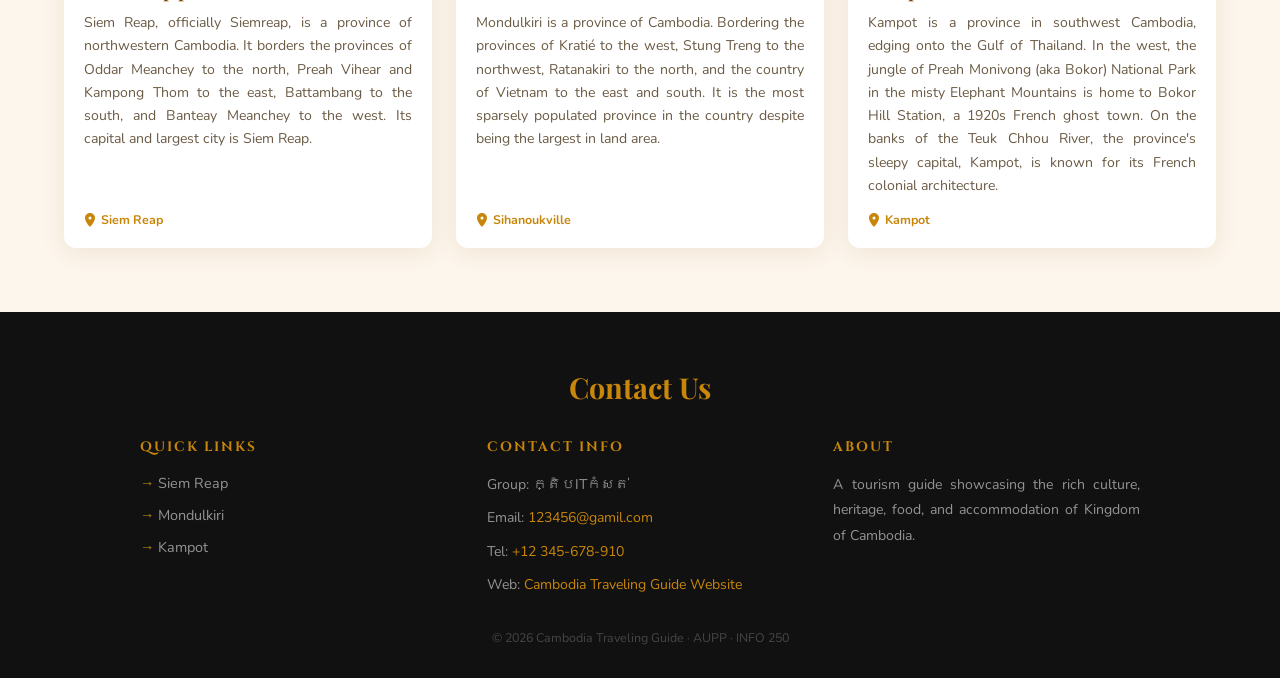
==== commit f27df79e: "Chage Index.html" ====
--- a/index.html
+++ b/index.html
@@ -175,7 +175,7 @@
                             <span class="card-badge">Angkor Wat</span>
                         </div>
                         <div class="card-body">
-                            <h3 class="card-title">Siem Reap</h3>
+                            <h3 class="card-title">Siem Reap province</h3>
                             <p class="card-desc">Siem Reap, officially Siemreap, is a province of northwestern Cambodia. It borders the provinces of Oddar Meanchey to the north, Preah Vihear and Kampong Thom to the east, Battambang to the south, and Banteay Meanchey to the west. Its capital and largest city is Siem Reap.</p>
                             <div class="card-location">
                                 <svg width="12" height="14" viewBox="0 0 12 14" fill="none">
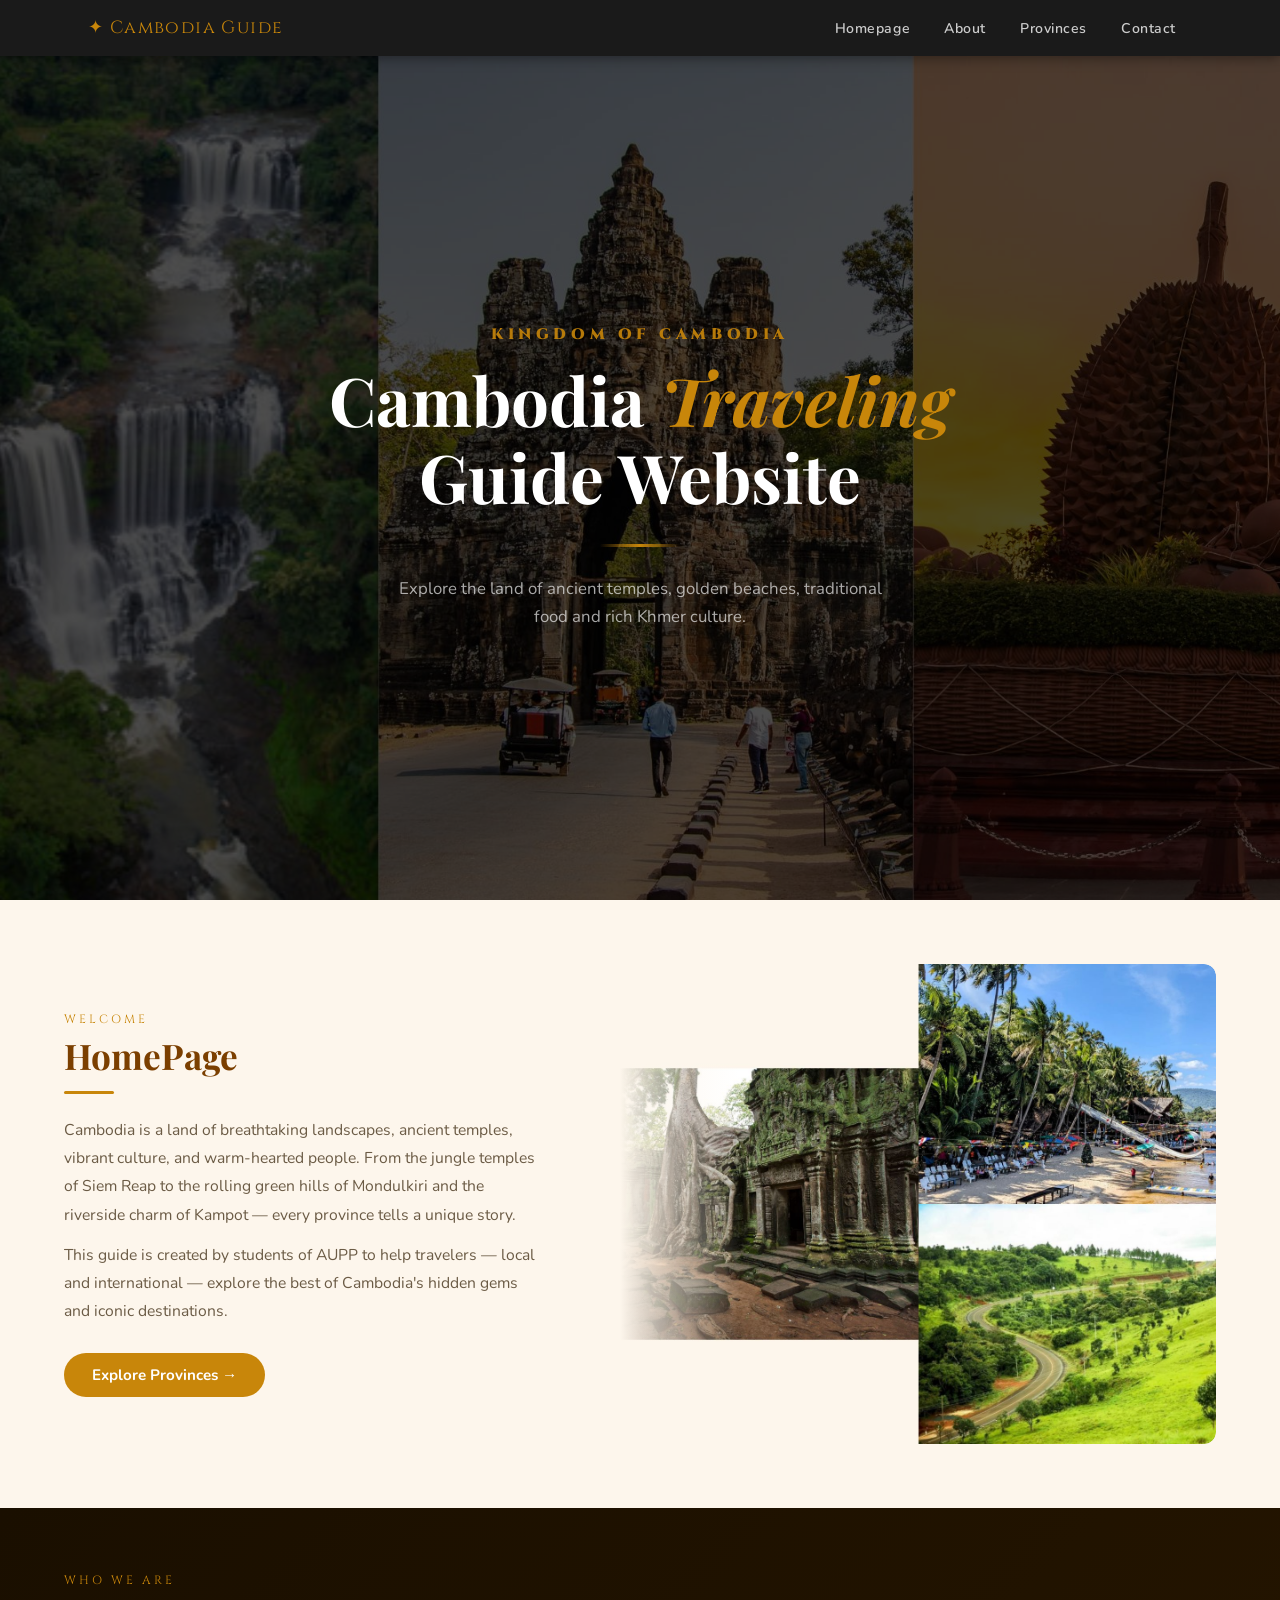
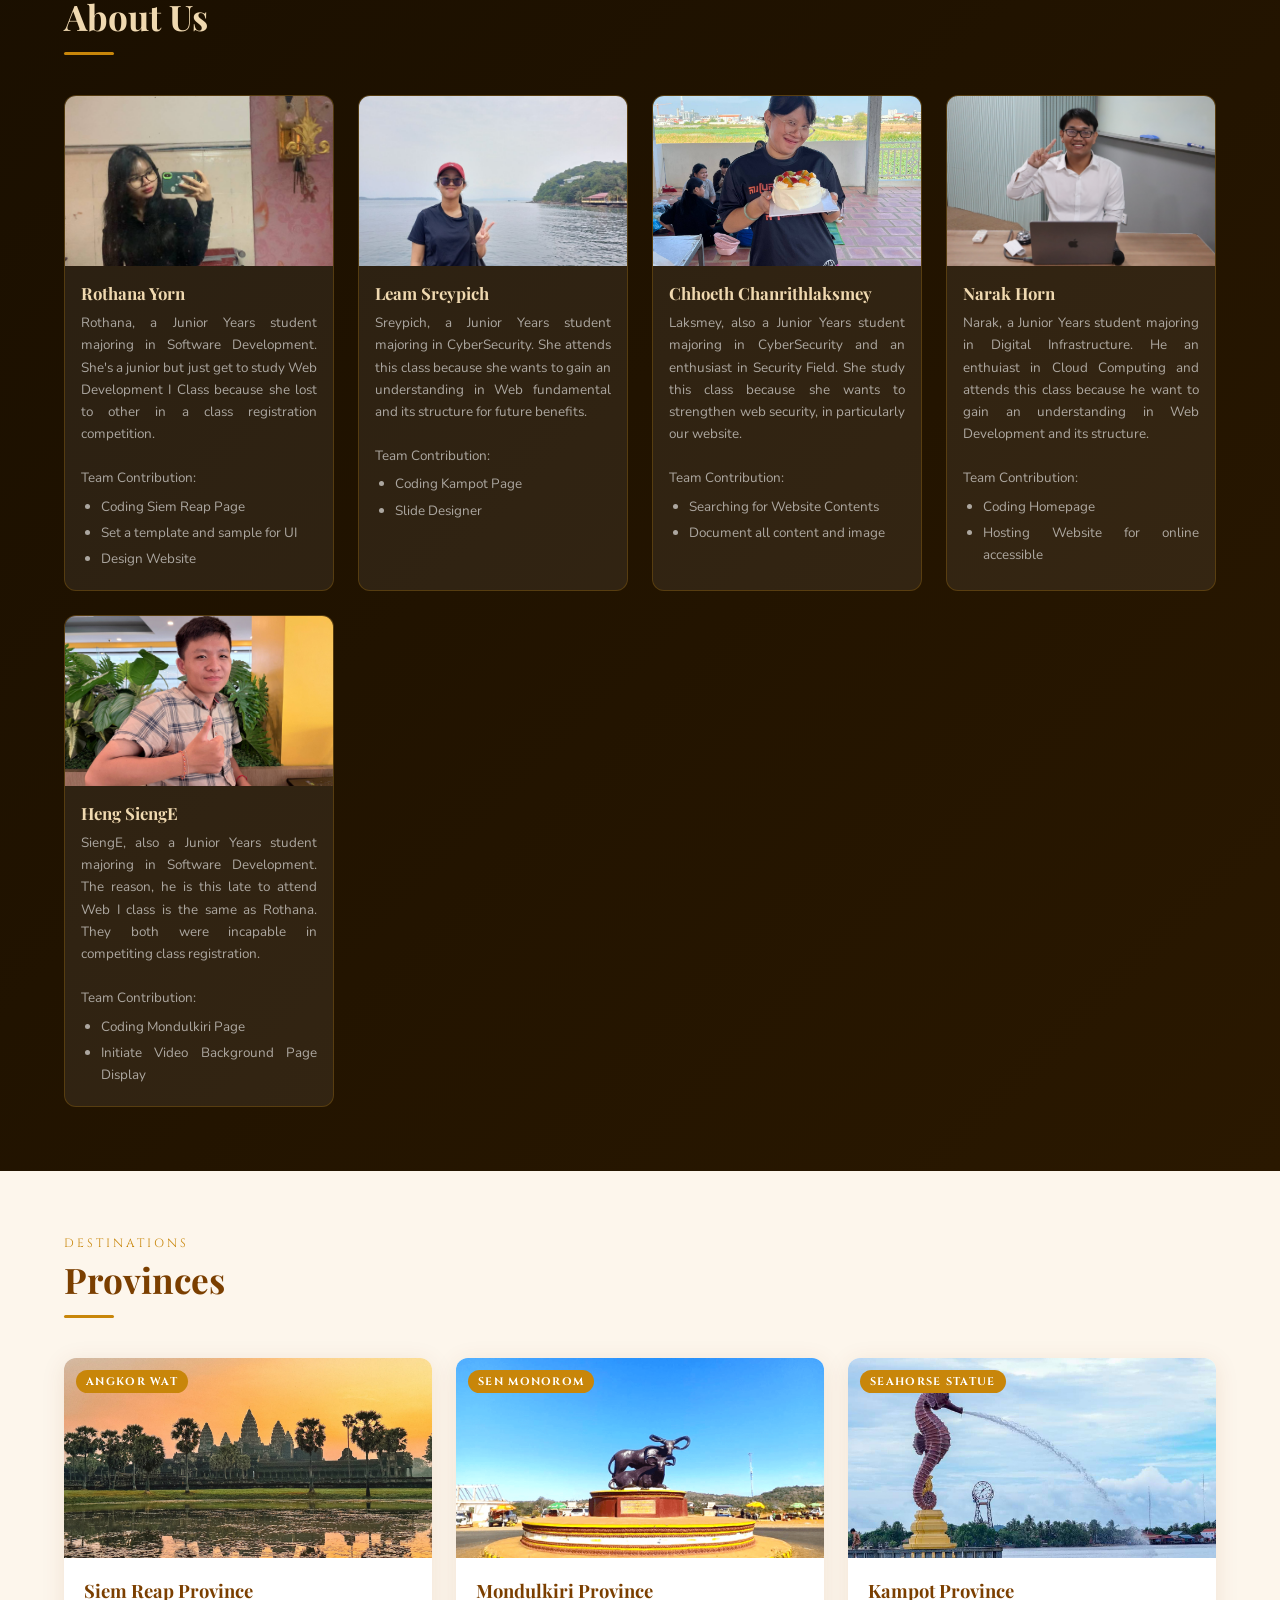
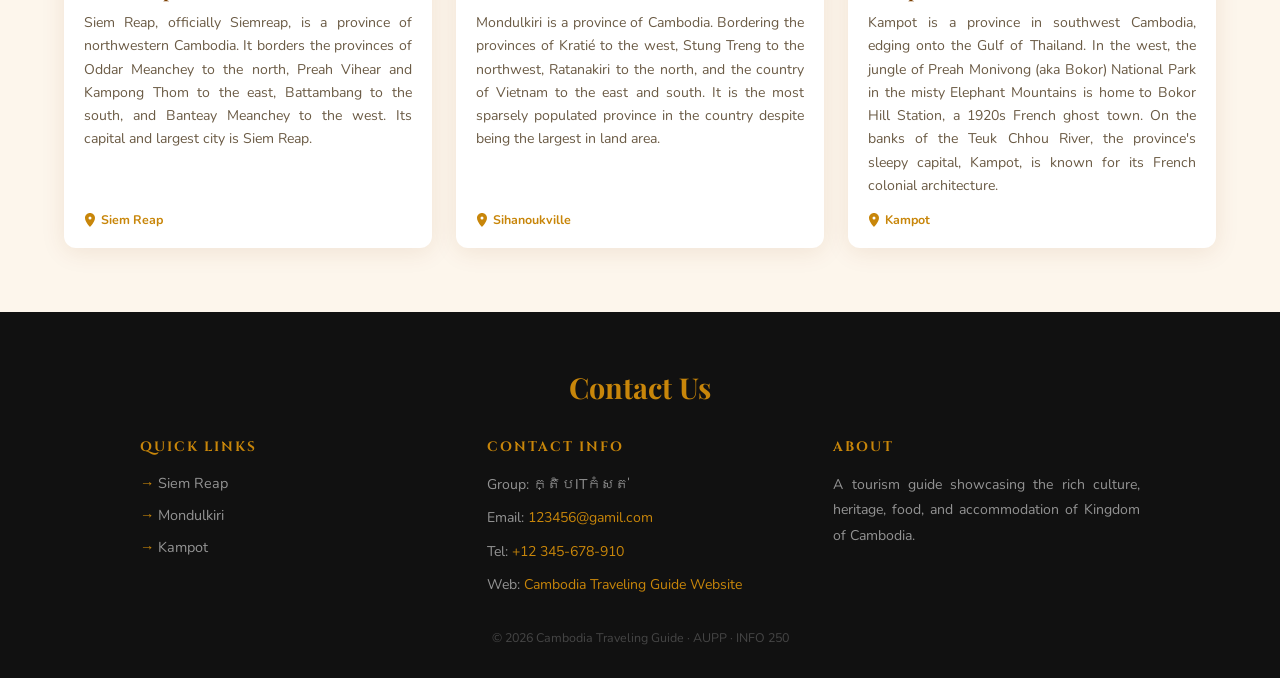
==== commit aaaa5c38: "Chage Index.html" ====
--- a/index.html
+++ b/index.html
@@ -175,7 +175,7 @@
                             <span class="card-badge">Angkor Wat</span>
                         </div>
                         <div class="card-body">
-                            <h3 class="card-title">Siem Reap province</h3>
+                            <h3 class="card-title">Siem Reap Province</h3>
                             <p class="card-desc">Siem Reap, officially Siemreap, is a province of northwestern Cambodia. It borders the provinces of Oddar Meanchey to the north, Preah Vihear and Kampong Thom to the east, Battambang to the south, and Banteay Meanchey to the west. Its capital and largest city is Siem Reap.</p>
                             <div class="card-location">
                                 <svg width="12" height="14" viewBox="0 0 12 14" fill="none">
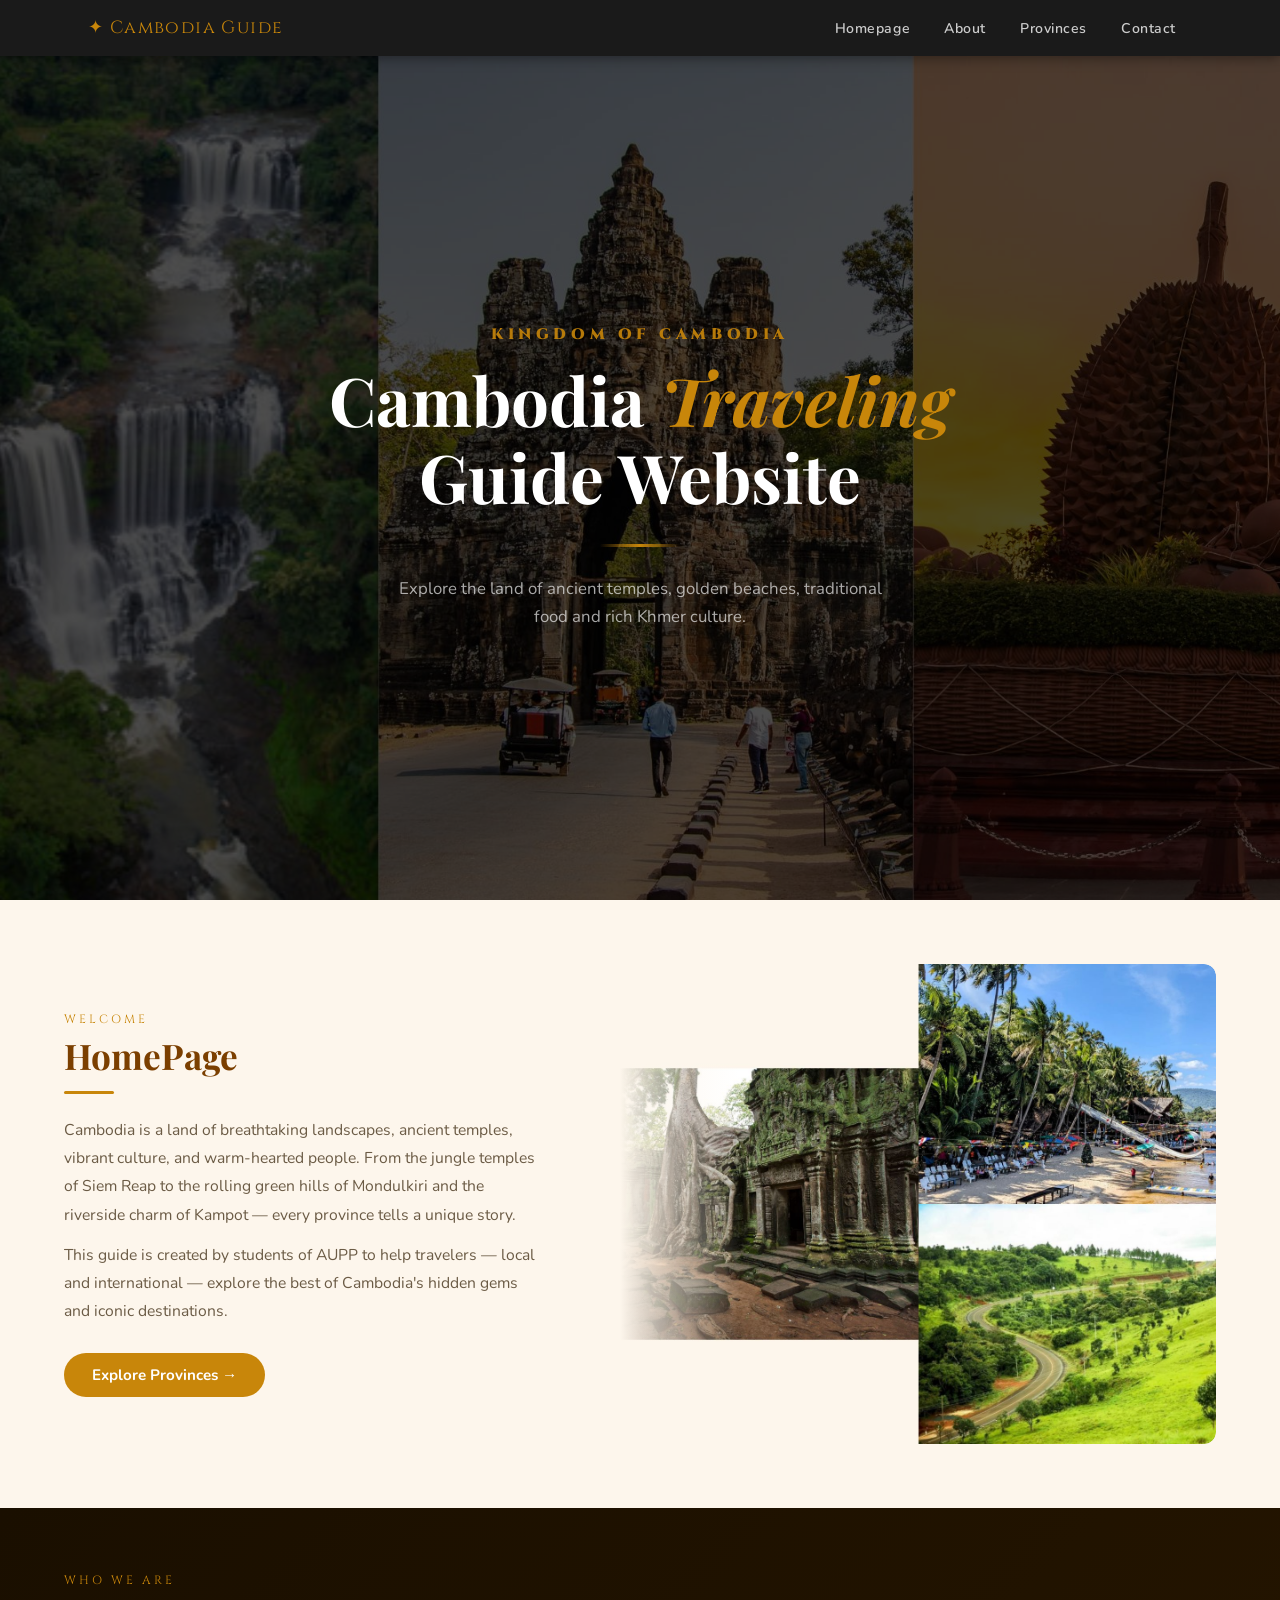
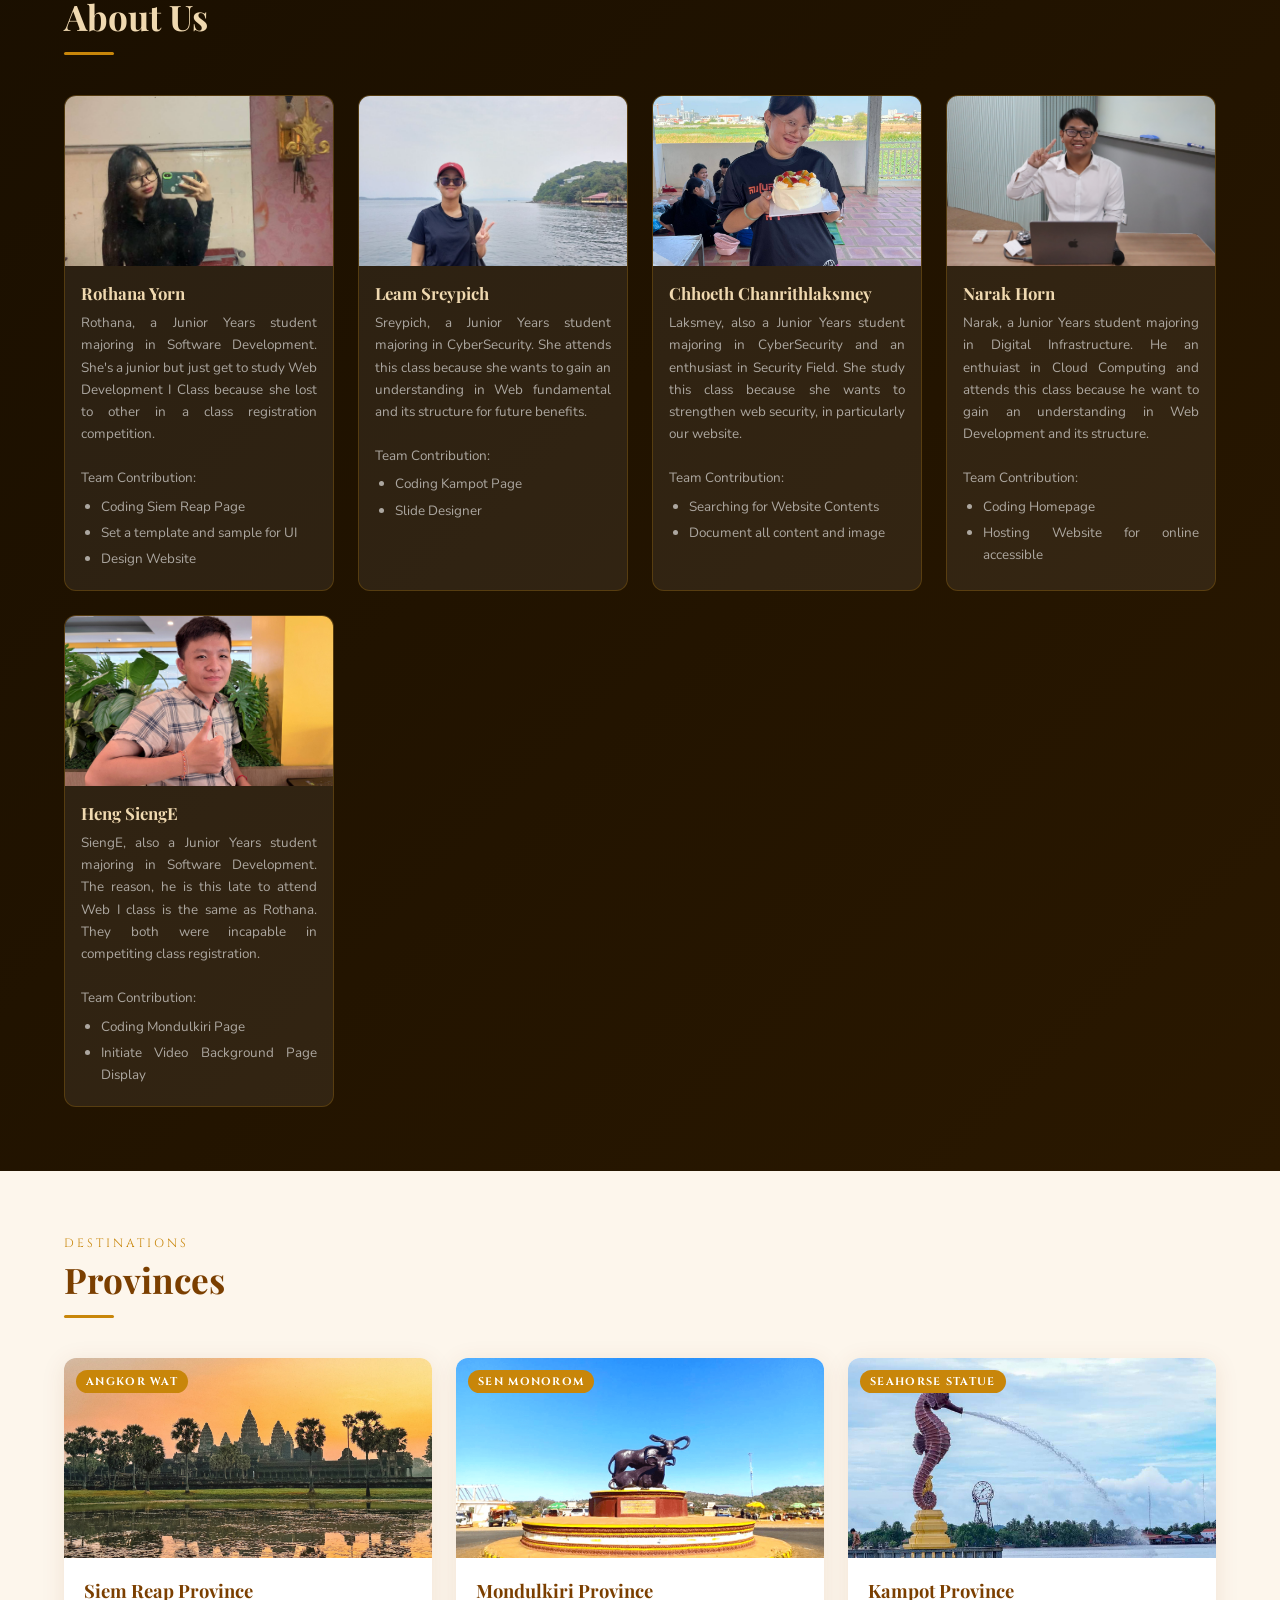
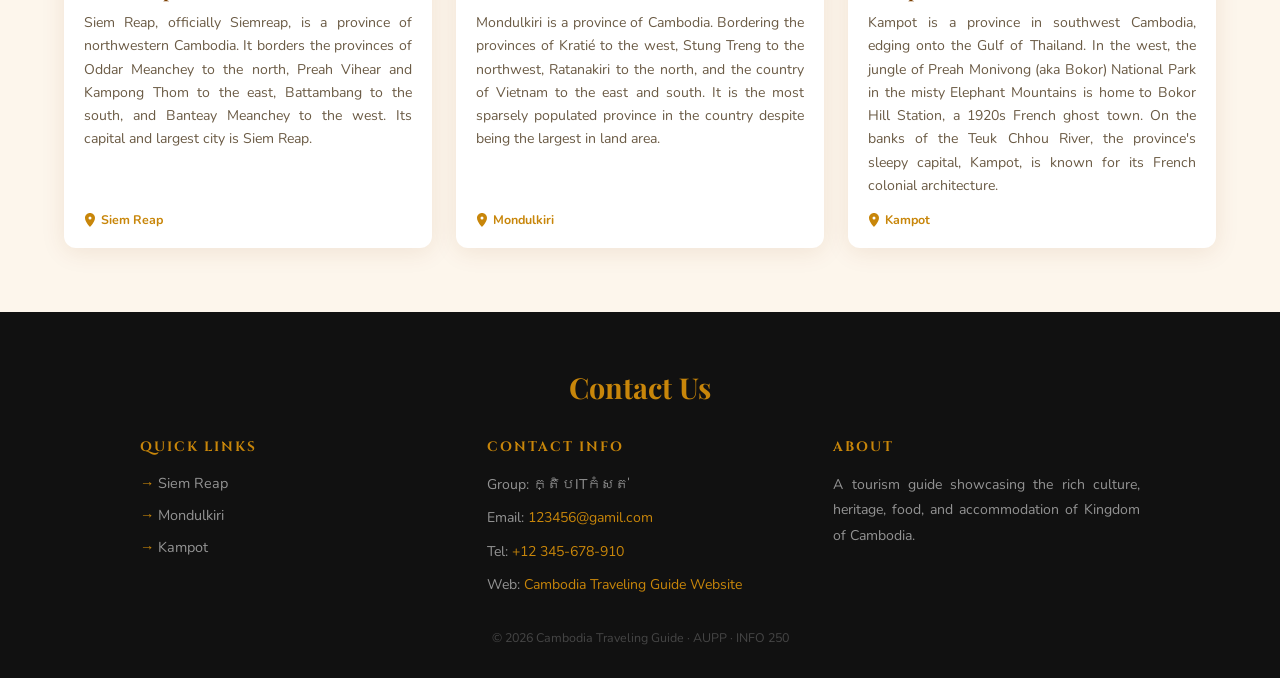
==== commit 92aa8443: "Update index.html" ====
--- a/index.html
+++ b/index.html
@@ -198,7 +198,7 @@
                                 <svg width="12" height="14" viewBox="0 0 12 14" fill="none">
                                     <path d="M6 0C3.24 0 1 2.24 1 5c0 3.75 5 9 5 9s5-5.25 5-9c0-2.76-2.24-5-5-5zm0 6.5A1.5 1.5 0 1 1 6 3.5a1.5 1.5 0 0 1 0 3z" fill="#C8860A"/>
                                 </svg>
-                                <a href="https://maps.app.goo.gl/8hXWQ8zhYNGSmt9N6" target="_blank">Sihanoukville</a>
+                                <a href="https://maps.app.goo.gl/bPoPVM45RJ7sTGCm6" target="_blank">Mondulkiri</a>
                             </div>
                         </div>
                     </div>
@@ -257,4 +257,4 @@
     </footer>
     <script src="script.js"></script>
 </body>
-</html>+</html>
